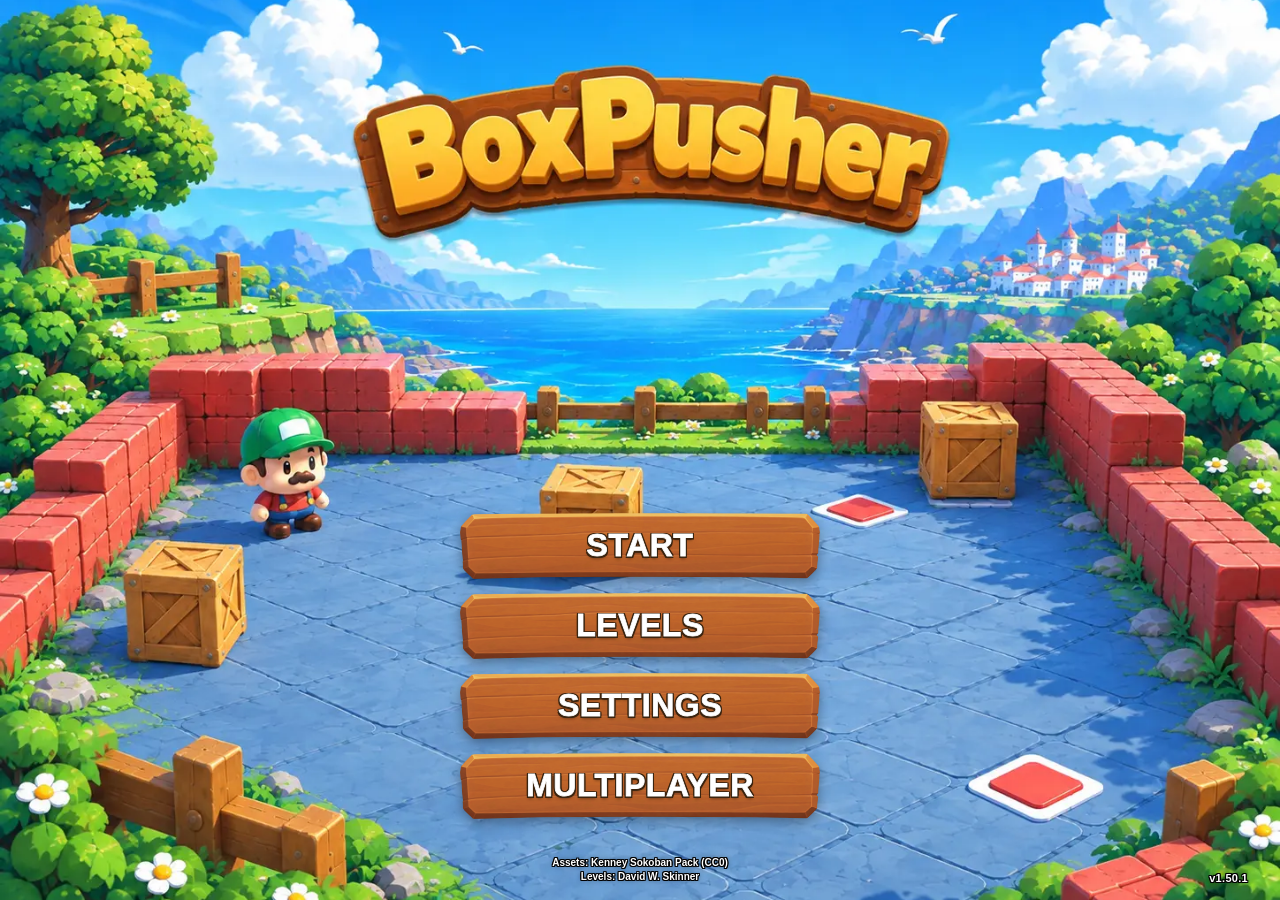
==== index.html @ 6650ef9c "Update index.html" ====
<!DOCTYPE html>
<html lang="zh-CN">
<head>
<meta charset="UTF-8">
<script>
/* ===== 版本号：发版只改这一行 =====
   主页版本号和所有子文件(css / js)的 ?v= 缓存参数都从这里生成(避坑 B8)。 */
var APP_VERSION = '1.50.1';
</script>
<meta name="viewport" content="width=device-width, initial-scale=1, maximum-scale=1, user-scalable=no, viewport-fit=cover">
<meta name="apple-mobile-web-app-capable" content="yes">
<meta name="apple-mobile-web-app-status-bar-style" content="black-translucent">
<meta name="apple-mobile-web-app-title" content="BoxPusher" id="appTitleMeta">
<meta name="theme-color" content="#7f8a6a" id="themeColorMeta">
<link rel="icon" href="assets/icons/icon-192.png">
<link rel="apple-touch-icon" href="assets/icons/apple-touch-icon.png">
<title>BoxPusher</title>
<script>
/* 主屏幕图标名取自 manifest，不是 title；按系统语言二选一插入 manifest.json / manifest-zh.json，见避坑指南A */
(function () {
  var zh = (navigator.language || '').toLowerCase().indexOf('zh') === 0;
  var l = document.createElement('link');
  l.rel = 'manifest';
  l.href = zh ? 'manifest-zh.json' : 'manifest.json';
  document.head.appendChild(l);
})();
</script>
<noscript><link rel="manifest" href="manifest.json"></noscript>
<link rel="preload" href="assets/fonts/kenney_future_narrow.ttf" as="font" type="font/ttf" crossorigin>
<script>document.write('<link rel="stylesheet" href="style.css?v=' + APP_VERSION + '">');</script>
<style>
/* 音量行样式(静音图标键/木滑条)已并入 style.css 的「v1.25 设置面板木质 UI」一节 */
</style>
</head>
<body>
<div id="homeBg"></div>
<div id="homeScreen">
  <div id="homeMenu">
    <button class="homeBtn" id="homeStart">START</button>
    <button class="homeBtn" id="homeLevels" data-i18n="levels">LEVELS</button>
    <button class="homeBtn" id="homeSettings" data-i18n="settings">SETTINGS</button>
    <button class="homeBtn" id="homeMulti" data-i18n="multi">MULTIPLAYER</button>
  </div>
  <div id="homeVersion"></div><script>document.getElementById('homeVersion').textContent = 'v' + APP_VERSION;</script>
  <div id="homeCredit">Assets: Kenney Sokoban Pack (CC0)<br>Levels: David W. Skinner</div>
</div>
<div id="winOverlay">
  <div id="winPanel">
    <div id="winTitle" class="wpFadeGroup" data-i18n="winTitle">通关</div>
    <div id="winBody">
      <div id="winStars"><i class="ico" style="--ico:url(assets/UI/icons/icon_star_empty.svg)"></i><i class="ico" style="--ico:url(assets/UI/icons/icon_star_empty.svg)"></i><i class="ico" style="--ico:url(assets/UI/icons/icon_star_empty.svg)"></i></div>
      <div id="winSteps" class="wpFadeGroup"></div>
      <div id="winDivider" class="wpFadeGroup"></div>
      <div id="winBest" class="wpFadeGroup"></div>
    </div>
    <div id="winButtons">
      <button id="winRetry" class="winBadge" aria-label="Retry"></button>
      <button id="winNext" class="winBadge next" aria-label="Next level"></button>
    </div>
  </div>
</div>
<div id="levelPickOverlay">
 <div id="levelPickWrap">
  <div id="levelPickSheet" class="artPanel">
    <div class="settingsHeader"><span id="levelPickTitle">选择关卡</span></div>
    <div id="levelPickList"></div>
  </div>
  <div id="lpPlank">
    <button id="lpBack" class="ico-btn" aria-label="Back"><i class="ico" style="--ico:url(assets/UI/icons/icon_back.svg)"></i></button>
    <button id="lpMenu" class="ico-btn" aria-label="Chapters"><i class="ico" style="--ico:url(assets/UI/icons/icon_menu.svg)"></i></button>
  </div>
 </div>
 <div id="chapterJumpOverlay">
  <div id="chapterJumpGrid"></div>
 </div>
</div>
<div id="app">
  <div id="stage">
    <div id="boardBlock">
      <div id="board-wrap">
        <div id="board"></div>
      </div>
      <div id="levelInfo"><span id="levelTag">第 1 关</span><span id="moveCount">0 步</span><span id="bestCount"></span></div>
    </div>
  </div>
  <div id="controls">
    <div id="leftSlot">
      <div id="dpad">
        <!-- D-pad：图形都在 assets/UI/dpad/ 里(svg)，用 CSS mask 上主题色，命中区用 clip-path。
             十字：#dpadCross 里 4 层图 + 4 个透明按键；分离：#dpadSplit 里的四块由脚本按 DPAD_SPLIT_DEFS 生成 -->
        <div id="dpadCross" class="dpSet">
          <i class="dl dpBody"></i><i class="dl dpLight"></i><i class="dl dpRing"></i><i class="dl dpHl"></i>
          <button id="up" class="dkey" data-dir="up" aria-label="Up"></button>
          <button id="left" class="dkey" data-dir="left" aria-label="Left"></button>
          <button id="down" class="dkey" data-dir="down" aria-label="Down"></button>
          <button id="right" class="dkey" data-dir="right" aria-label="Right"></button>
        </div>
        <div id="dpadSplit" class="dpSet"></div>
      </div>
    </div>
    <div id="actions">
      <button id="undo" data-i18n="undo">撤销</button>
      <button id="modeBtn" aria-label="Map / Menu"></button>
    </div>
  </div>
</div>
<div id="toast"></div>

<div id="settingsOverlay">
  <div id="settingsWrap">
   <div id="settingsSheet" class="artPanel">
    <div class="settingsHeader">
      <span data-i18n="settingsTitle">设置</span>
    </div>
    <div class="settingsSection">
      <div class="settingsLabel" data-i18n="lang">语言 / Language</div>
      <div class="swatchRow" id="langRow"></div>
    </div>
    <div class="settingsSection">
      <div class="settingsLabel" data-i18n="dpadStyle">D-pad 样式</div>
      <div class="swatchRow" id="dpadStyleSwatches"></div>
    </div>
    <div class="settingsSection">
      <div class="settingsLabel" data-i18n="dpadSize">D-pad 大小</div>
      <div class="sliderRow">
        <span class="woodSlider"><span class="wsFill"></span><input type="range" id="dpadSizeSlider" min="85" max="130" step="5"></span>
        <span class="sliderVal" id="dpadSizeVal"></span>
      </div>
    </div>
    <div class="settingsSection">
      <div class="settingsLabel" data-i18n="dpadX">D-pad 位置（左右偏移）</div>
      <div class="sliderRow">
        <span class="woodSlider"><span class="wsFill"></span><input type="range" id="dpadOffsetSlider" min="-50" max="50" step="5"></span>
        <span class="sliderVal" id="dpadOffsetVal"></span>
      </div>
    </div>
    <div class="settingsSection">
      <div class="settingsLabel" data-i18n="dpadY">D-pad 位置（上下偏移）</div>
      <div class="sliderRow">
        <span class="woodSlider"><span class="wsFill"></span><input type="range" id="dpadOffsetYSlider" min="-60" max="40" step="5"></span>
        <span class="sliderVal" id="dpadOffsetYVal"></span>
      </div>
    </div>
    <div class="settingsSection" id="dpadGapSection">
      <div class="settingsLabel" data-i18n="dpadGap">分离按键间距</div>
      <div class="sliderRow">
        <span class="woodSlider"><span class="wsFill"></span><input type="range" id="dpadGapSlider" min="36" max="55" step="1"></span>
        <span class="sliderVal" id="dpadGapVal"></span>
      </div>
    </div>
    <div class="settingsSection">
      <div class="settingsLabel" data-i18n="undoY">撤销键 位置（上下偏移）</div>
      <div class="sliderRow">
        <span class="woodSlider"><span class="wsFill"></span><input type="range" id="undoYSlider" min="-60" max="40" step="5"></span>
        <span class="sliderVal" id="undoYVal"></span>
      </div>
    </div>
    <div class="settingsSection">
      <div class="settingsLabel" data-i18n="mapY">地图键 位置（上下偏移）</div>
      <div class="sliderRow">
        <span class="woodSlider"><span class="wsFill"></span><input type="range" id="mapYSlider" min="-10" max="20" step="5"></span>
        <span class="sliderVal" id="mapYVal"></span>
      </div>
    </div>
    <div class="settingsSection">
      <div class="settingsLabel" data-i18n="boardW">棋盘宽度</div>
      <div class="sliderRow">
        <span class="woodSlider"><span class="wsFill"></span><input type="range" id="boardWSlider" min="60" max="110" step="1"></span>
        <span class="sliderVal" id="boardWVal"></span>
      </div>
    </div>
    <div class="settingsSection">
      <div class="settingsLabel" data-i18n="boardH">棋盘高度</div>
      <div class="sliderRow">
        <span class="woodSlider"><span class="wsFill"></span><input type="range" id="boardHSlider" min="70" max="120" step="1"></span>
        <span class="sliderVal" id="boardHVal"></span>
      </div>
    </div>
    <div class="settingsSection">
      <div class="settingsLabel"><span data-i18n="musicVol">音乐音量</span></div>
      <div class="sliderRow">
        <button class="muteBtn" id="musicMuteBtn" aria-label="Mute"></button>
        <span class="woodSlider"><span class="wsFill"></span><input type="range" id="musicVolSlider" min="0" max="100" step="2"></span>
        <span class="sliderVal" id="musicVolVal"></span>
      </div>
    </div>
    <div class="settingsSection">
      <div class="settingsLabel"><span data-i18n="sfxVol">音效音量</span></div>
      <div class="sliderRow">
        <button class="muteBtn" id="sfxMuteBtn" aria-label="Mute"></button>
        <span class="woodSlider blue"><span class="wsFill"></span><input type="range" id="sfxVolSlider" min="0" max="100" step="2"></span>
        <span class="sliderVal" id="sfxVolVal"></span>
      </div>
    </div>
    <div class="settingsSection" id="advancedSection" style="display:none">
      <div class="settingsLabel" data-i18n="advanced">高级（开发者模式）</div>
      <div class="swatchRow" id="advancedRow"></div>
      <div class="settingsLabel" data-i18n="walkDur" style="margin-top:14px">走路每步时长</div>
      <div class="sliderRow">
        <span class="woodSlider"><span class="wsFill"></span><input type="range" id="walkDurSlider" min="120" max="600" step="5"></span>
        <span class="sliderVal" id="walkDurVal"></span>
      </div>
      <div class="settingsLabel" data-i18n="pushDur" style="margin-top:14px">推箱每步时长</div>
      <div class="sliderRow">
        <span class="woodSlider"><span class="wsFill"></span><input type="range" id="pushDurSlider" min="120" max="600" step="5"></span>
        <span class="sliderVal" id="pushDurVal"></span>
      </div>
      <div class="settingsLabel" data-i18n="durHint" style="margin-top:10px;font-size:11px;opacity:.7"></div>
      <div class="settingsLabel" data-i18n="boxFx" style="margin-top:14px">箱子推动反馈</div>
      <div class="swatchRow" id="boxFxRow"></div>
    </div>
    <div class="settingsCloseRow"><button id="closeSettings" class="pillBtn wp-l closeBtn" data-i18n="close" aria-label="Close">关闭</button></div>
   </div>
  </div>
</div>

<!-- 脚本加载顺序(有硬依赖，别乱换)：levels.js → confetti.js → base.js → ui.js → 下面的内联核心。
     规则：文件加载时直接执行的语句(如 bindTap(el, 函数名))，只能引用「已经加载」的文件里的东西；点击/事件回调里才用到的可以引用后加载的。
     base.js / ui.js 的 ?v= 由文件顶部的 APP_VERSION 自动生成(发版只改那一行)；document.write 写入的脚本会按顺序同步执行，加载顺序不受影响。
     sound.js / multiplayer.js 等扩展模块放在内联核心之后，只用 Bus.on 订阅事件。 -->
<script src="levels.js"></script>
<script src="confetti.js"></script>
<script>document.write('<scr' + 'ipt src="base.js?v=' + APP_VERSION + '"></scr' + 'ipt><scr' + 'ipt src="ui.js?v=' + APP_VERSION + '"></scr' + 'ipt>');</script>
<script>

/* 主屏幕图标标题：跟随系统语言切换 中文「推箱子」/ 英文「BoxPusher」 */
(function () {
  const isZh = (navigator.language || '').toLowerCase().startsWith('zh');
  const title = isZh ? '推箱子' : 'BoxPusher';
  const meta = document.getElementById('appTitleMeta');
  if (meta) meta.content = title;
  document.title = title;
})();

// 关卡信息行：第N关 · 当前步数 · 最佳步数(玩过才显示)
function updateLevelInfo() {
  if (!state || state.mp) return; // 联机对局：这一行换成玩家数据条(Multiplayer.js)
  document.getElementById('levelTag').textContent = t('levelTag', state.levelIndex + 1);
  document.getElementById('moveCount').textContent = t('moves', state.moves);
  const best = progress.cleared[LEVEL_META[state.levelIndex].id];
  document.getElementById('bestCount').textContent = best === undefined ? '' : t('bestTag', best);
}

// 棋盘宽高预算改了以后，要重新走一遍布局(不只是CSS变量)：tile/棋盘尺寸/视口/镜头夹紧都要重算
function relayoutBoard() {
  if (!state) return;
  fitTileSize();
  renderBoardStructure();
  renderDynamic();
  reclampCamera();
}

/* ---------- 自动存档 ----------
   只存「关卡id + 方向序列」，恢复时无动画重放复原位置/步数/撤销记录。触发：停顿idleMs=1500存一次，持续变动每forceMs=15000强制存，pagehide/切后台/开暂停菜单一定存；撞墙/推不动不算变化，撤销算一次 */
const AUTOSAVE_KEY = 'sokoban_autosave_v1';

const AUTOSAVE_CFG = { idleMs: 1500, forceMs: 15000 }; // 手感不对只改这两个数

const DIR_CH = { up: 'U', down: 'D', left: 'L', right: 'R' };

const CH_VEC = { U: [-1, 0, 'up'], D: [1, 0, 'down'], L: [0, -1, 'left'], R: [0, 1, 'right'] };

let autosaveTimer = null;

let autosaveDirtySince = 0; // 第一次未保存改动的时间戳，0 = 没有未保存的改动

function readAutosave() {
  try {
    const raw = localStorage.getItem(AUTOSAVE_KEY);
    if (!raw) return null;
    const sv = JSON.parse(raw);
    if (!sv || typeof sv.id !== 'string' || typeof sv.seq !== 'string' || !sv.seq) return null;
    const idx = LEVEL_META.findIndex(m => m.id === sv.id);
    return idx < 0 ? null : { idx, seq: sv.seq };
  } catch (e) { return null; }
}

function clearAutosave() {
  clearTimeout(autosaveTimer); autosaveTimer = null; autosaveDirtySince = 0;
  try { localStorage.removeItem(AUTOSAVE_KEY); } catch (e) {}
}

function saveAutosaveNow() {
  clearTimeout(autosaveTimer); autosaveTimer = null;
  if (!state || state.mp || state.won || !autosaveDirtySince) return;
  autosaveDirtySince = 0;
  try {
    const seq = state.moveLog.join('');
    if (!seq) localStorage.removeItem(AUTOSAVE_KEY); // 撤销到起点：没有可恢复的进度
    else localStorage.setItem(AUTOSAVE_KEY, JSON.stringify({ id: LEVEL_META[state.levelIndex].id, seq }));
  } catch (e) {}
}

function markAutosaveDirty() { // 每次有效走步/撤销后调用
  if (state && state.mp) return; // 联机对局不写单机存档
  const now = Date.now();
  if (!autosaveDirtySince) autosaveDirtySince = now;
  if (now - autosaveDirtySince >= AUTOSAVE_CFG.forceMs) { saveAutosaveNow(); return; }
  clearTimeout(autosaveTimer);
  autosaveTimer = setTimeout(saveAutosaveNow, AUTOSAVE_CFG.idleMs);
}

// 无动画重放：规则与 tryMove 一致，遇到走不通的步(比如关卡数据改过)就停在那里
function replayMoves(seq) {
  let done = 0;
  for (const ch of seq) {
    const v = CH_VEC[ch];
    if (!v) break;
    const [dr, dc, dir] = v;
    const nr = state.player.r + dr, nc = state.player.c + dc;
    const nkey = nr + ',' + nc;
    if (state.walls.has(nkey)) break;
    const pushing = state.boxes.has(nkey);
    const bkey = (nr + dr) + ',' + (nc + dc);
    if (pushing && (state.walls.has(bkey) || state.boxes.has(bkey))) break;
    pushHistory();
    if (pushing) { state.boxes.delete(nkey); state.boxes.add(bkey); if (state.boxId) { state.boxId[bkey] = state.boxId[nkey]; delete state.boxId[nkey]; } }
    state.player = { r: nr, c: nc };
    state.dir = dir;
    state.side = state.side === 'A' ? 'B' : 'A';
    state.moves++;
    state.moveLog.push(ch);
    done++;
  }
  return done;
}

// 冷启动/主页 START：有存档就恢复到存档，没有就去第一个没通关的关。返回恢复的步数(0=没恢复)
function loadInitialLevel() {
  const sv = readAutosave();
  if (!sv) { loadLevel(firstUnclearedIndex()); return 0; }
  loadLevel(sv.idx); // 会清掉存档，重放完再写回去
  const n = replayMoves(sv.seq);
  if (n === 0) { loadLevel(firstUnclearedIndex()); return 0; } // 存档是坏的/对不上：当没有存档
  renderBoardStructure();
  renderDynamic();
  initCamera();
  markAutosaveDirty();
  saveAutosaveNow();
  return n;
}

window.addEventListener('pagehide', saveAutosaveNow);

document.addEventListener('visibilitychange', () => { if (document.visibilityState === 'hidden') saveAutosaveNow(); });

let IDLE_DELAY = 300; // 静止后收拢延迟(ms)，随当步时长自动变(setMoveDur)

// 每步时长(ms)：走路和推箱分开(推箱慢一点，显得箱子重)，数值在 settings.walkMs / pushMs，开发者模式的「高级」里有滑块
let TILE_PX = 0, lastMoveDurCss = ''; // 格子像素缓存(给 tileSize)、上次写进 --move-dur 的值；放在最前面，避免初始化顺序问题
let MOVE_DUR = settings.walkMs; // 当前这一步的时长，由 setMoveDur 按步设置，同时写进 --move-dur 让棋盘/玩家/箱子/镜头动画同款时长

const IDLE_GRACE = 20; // 停顿判定 = 当步时长 + 这点余量：动画没播完不会收拢，连点也不会在两步之间闪一下站立帧

const FOOTFALL_RATIO = 0.8; // 跨脚帧占比

const WALK_OVERLAP = 1.1; // 走路动画时长 = 步节拍 × 这个数：下一步在上一步还没走完时接上，格子边缘不会因定时器晚到停一帧(真机实测明显顺很多)；1=关闭。镜头(#board)和人/箱子共用 --move-dur，保持同速(镜头放慢会让人晕)

const FOOTFALL_DIRS = new Set(['left', 'right']); // 插帧方向

function currentFrameKey() {
  const d = SPRITE[state.dir];
  return state.atNeutral ? d.stand : (state.side === 'A' ? d.stepA : d.stepB);
}

// 左右方向额外插收脚帧，上下方向两帧交替即可
function advanceGait(dir) {
  const fz = (window.EV && EV.gaitFreeze) ? EV.gaitFreeze() : 0; // 溜冰：1=迈出第一脚(照常换脚，不插收脚帧)，2=滑行中(定格，不换脚)
  if (fz !== 2) state.side = state.side === 'A' ? 'B' : 'A';
  state.atNeutral = false;
  if (fz) { if (state.stepAnimTimer) { clearTimeout(state.stepAnimTimer); state.stepAnimTimer = null; } return; }
  if (FOOTFALL_DIRS.has(dir) && !(window.EV && EV.gaitSkip && EV.gaitSkip())) { // 加速时部分步不插收脚帧(EV.gaitSkip)，避免换帧频率翻倍造成频闪
    scheduleFootfall();
  } else if (state.stepAnimTimer) {
    clearTimeout(state.stepAnimTimer);
    state.stepAnimTimer = null;
  }
}

function setMoveDur(pushing) { // 每次真正移动前调用(要在 advanceGait/lockMovement 之前)
  MOVE_DUR = Math.max(50, Math.round((pushing ? settings.pushMs : settings.walkMs) * (window.EV ? EV.durMul() : 1))); // 联机随机事件：中毒×2 / 加速×0.5
  IDLE_DELAY = MOVE_DUR + IDLE_GRACE;
  const evMul = (window.EV && EV.moveTransMul) ? EV.moveTransMul() : 1; // 溜冰滑行时事件给的倍数(iceOverlap)，格与格之间无停顿
  const md = Math.round(MOVE_DUR * (evMul !== 1 ? evMul : WALK_OVERLAP)) + 'ms'; // 平常走路用 WALK_OVERLAP
  if (md !== lastMoveDurCss) { lastMoveDurCss = md; document.documentElement.style.setProperty('--move-dur', md); } // 没变就不写
}

function scheduleFootfall() {
  if (state.stepAnimTimer) clearTimeout(state.stepAnimTimer);
  const delay = Math.max(30, Math.round(MOVE_DUR * FOOTFALL_RATIO));
  state.stepAnimTimer = setTimeout(() => {
    state.atNeutral = true;
    const sprite = document.getElementById('playerSprite');
    if (sprite) sprite.style.backgroundImage = `url(${frameURL(currentFrameKey())})`;
    state.stepAnimTimer = null;
  }, delay);
}

function scheduleIdle() {
  if (state.idleTimer) clearTimeout(state.idleTimer);
  state.idleTimer = setTimeout(() => {
    state.atNeutral = true; // 暂停 -> 收拢为站立，不消耗步数
    renderDynamic();
  }, IDLE_DELAY);
}

let state = null;

function parseLevel(str) {
  const rows = str.split('\n');
  const height = rows.length;
  const width = Math.max(...rows.map(r => r.length));
  const walls = new Set();
  const targets = new Set();
  const boxes = new Set();
  let player = null;
  for (let r = 0; r < height; r++) {
    const row = rows[r];
    for (let c = 0; c < width; c++) {
      const ch = row[c] || ' ';
      const key = r + ',' + c;
      if (ch === '#') walls.add(key);
      if (ch === '.') targets.add(key);
      if (ch === '$') boxes.add(key);
      if (ch === '*') { boxes.add(key); targets.add(key); }
      if (ch === '@') player = {r, c};
      if (ch === '+') { player = {r, c}; targets.add(key); }
    }
  }
  // 从玩家出发能走到的区域=关卡内部；其余非墙格是墙外空白，渲染成 void，不铺地板
  const inside = new Set();
  if (player) {
    const start = player.r + ',' + player.c;
    inside.add(start);
    const stack = [start];
    while (stack.length) {
      const [r, c] = stack.pop().split(',').map(Number);
      for (const [dr, dc] of [[1,0],[-1,0],[0,1],[0,-1]]) {
        const nr = r + dr, nc = c + dc;
        if (nr < 0 || nc < 0 || nr >= height || nc >= width) continue;
        const nk = nr + ',' + nc;
        if (walls.has(nk) || inside.has(nk)) continue;
        inside.add(nk);
        stack.push(nk);
      }
    }
  }
  return { width, height, walls, targets, boxes, player, inside, moves: 0, moveLog: [], dir: 'down', side: 'B', atNeutral: true, idleTimer: null, stepAnimTimer: null, moveLock: false, moveLockTimer: null, inputQueue: [] };
}

let history = [];

function snapshot() {
  return {
    player: { ...state.player },
    boxes: new Set(state.boxes),
    bid: state.boxId ? { ...state.boxId } : null, // 联机箱子身份(随撤销还原)
    moves: state.moves
  };
}

function pushHistory() {
  history.push(snapshot());
  if (history.length > 200) history.shift();
}

function loadLevel(idx) {
  clearHold(); clearUndoHold();
  if (state && state.idleTimer) clearTimeout(state.idleTimer);
  if (state && state.stepAnimTimer) clearTimeout(state.stepAnimTimer);
  if (state && state.moveLockTimer) clearTimeout(state.moveLockTimer);
  clearAutosave(); // 换关/重来：旧存档作废(冷启动恢复时重放完会重新写入)
  state = parseLevel(LEVELS[idx]);
  state.levelIndex = idx;
  history = [];
  resetPauseUI(); // 换关/重来一律退出暂停模式
  renderBoardStructure();
  renderDynamic();
  initCamera();
  updateLevelInfo();
  Bus.emit('levelLoad', { index: idx });
}

/* ---------- 联机对局(Multiplayer.js 调用) ----------
   联机关卡不在 LEVELS 里：state.mp = {id} 标记，state.levelIndex = -1；不读写单机存档/进度，不弹过关面板(checkWin 里走 mpSolved)。
   进入前先把单机还没存的进度存好、记下单机在哪一关；离开(leaveMp)时恢复单机。 */
let spIdxBeforeMp = -1;

function loadMpLevel(xsb, id, seg) { // seg：只给 sound.js 的 levelLoad 用的「段号」(每局换一首曲，同局重来不换)
  clearHold(); clearUndoHold();
  if (state && !state.mp) { saveAutosaveNow(); spIdxBeforeMp = state.levelIndex; }
  if (state && state.idleTimer) clearTimeout(state.idleTimer);
  if (state && state.stepAnimTimer) clearTimeout(state.stepAnimTimer);
  if (state && state.moveLockTimer) clearTimeout(state.moveLockTimer);
  state = parseLevel(xsb);
  state.levelIndex = -1;
  state.mp = { id };
  state.boxId = {}; state.boxes.forEach((k) => { state.boxId[k] = k; }); // 每个箱子以开局位置当身份(联机「同一箱子只触发一次」)
  history = [];
  resetPauseUI();
  renderBoardStructure();
  renderDynamic();
  initCamera();
  Bus.emit('levelLoad', { index: seg, mp: true });
}

function restoreMpMoves(seq) { // 联机续局(杀后台/重连后)：重放本机上次的走法，静默，不触发走步音/动画；重放完推完了就按通关处理。返回重放的步数
  if (!state || !state.mp || !seq) return 0;
  const n = replayMoves(String(seq));
  if (n) { renderDynamic(); initCamera(); checkWin(); }
  return n;
}

function leaveMp() { // 离开联机对局：回到进入前的单机关(有存档就恢复到存档)
  if (!state || !state.mp) return;
  if (readAutosave()) loadInitialLevel();
  else loadLevel(spIdxBeforeMp >= 0 ? spIdxBeforeMp : firstUnclearedIndex());
}

function mpBlocked() { return !!(state && state.mp && window.MP && MP.blocked()); } // 对局暂停/已完成/断线时锁住走步和撤销

function fitTileSize() {
  const { availW, availH } = boardBudget();
  const byWidth = Math.floor(availW / state.width);
  const byHeight = Math.floor(availH / state.height);
  const maxTile = isWideLayout() ? CAMERA_CFG.maxTileWide : CAMERA_CFG.maxTile;
  const tile = Math.max(CAMERA_CFG.minTile, Math.min(maxTile, byWidth, byHeight));
  document.documentElement.style.setProperty('--tile', tile + 'px');
  TILE_PX = parseInt(tile + 'px'); // 缓存给 tileSize()，和原来 parseInt(getComputedStyle(...)) 同一个取整
}

// 相机/视口相关参数，都集中在这里，方便真机实测后微调
const CAMERA_CFG = {
  minTile: 34,      // 大地图也不再往小缩的最小可读tile
  maxTile: 56,       // 小地图不会被无意义放大
  maxTileWide: 80,   // iPad横屏：屏幕大得多，允许小地图放到更大(素材是64px图，放太大会发软，可按真机效果调)
  boardHeightRatio: 0.5, // 棋盘视口占屏幕高度的比例，剩下的留给D-pad等控制区
  safeZone: 0.30,     // 玩家离视口边缘小于这个比例时镜头才跟随
  lead: 0.6,           // 朝移动方向的前瞻偏移，单位:tile
  panStepTiles: 3,       // 预览模式下D-pad一次平移几格
  previewMinTile: 18,     // 预览模式缩放的下限，保证还能看清箱子/目标点，不无限缩小
};

let camera = { mode: 'play', normalX: 0, normalY: 0, previewX: 0, previewY: 0, viewW: 0, viewH: 0, boardW: 0, boardH: 0 };

// 舞台：顶部安全区到D-pad上沿之间。下沿按D-pad实际显示位置(含大小/上下偏移设置)量，
// D-pad调大或上移时给舞台补一段下内边距，棋盘自动避让、依然在剩余区域里垂直居中
// iPad横屏(三列布局)：D-pad和按钮在两侧，中间整列都是棋盘；竖屏(iPhone)：D-pad在棋盘下面，棋盘在上方空闲区居中
function isWideLayout() { return window.matchMedia('(orientation: landscape) and (min-width: 900px)').matches; }

function stageInfo() {
  const stage = document.getElementById('stage');
  const sr = stage.getBoundingClientRect();
  if (isWideLayout()) {
    stage.style.paddingBottom = '0px';
    return { height: sr.height, width: sr.width };
  }
  const dp = document.getElementById('dpad').getBoundingClientRect();
  const extra = Math.max(0, sr.bottom - (dp.top - 10));
  stage.style.paddingBottom = extra + 'px';
  return { height: sr.height - extra, width: sr.width };
}

// 棋盘可用宽高预算，设置里的"棋盘宽度/高度"滑块乘在这里
function boardBudget() {
  const chrome = 10 * 2 + 4;   // board-wrap自身padding+border
  const tagH = (state && state.mp && window.MP) ? Math.max(22, MP.barH()) : 22; // 关卡编号小字 + 间距；联机对局是玩家数据条(1~2 行)
  const st = stageInfo();
  const wide = isWideLayout();
  const baseW = wide ? Math.max(200, st.width - chrome - 8)          // 横屏：中间整列的宽度
                     : Math.min(window.innerWidth - (16 * 2 + 10 * 2 + 4), 460); // 竖屏：沿用原来的算法，上限460
  const availW = baseW * (settings.boardWPct / 100);
  const availH = Math.max(120, st.height - chrome - tagH) * (settings.boardHPct / 100);
  return { availW, availH };
}

function syncViewport() {
  const tile = tileSize();
  camera.boardW = state.width * tile;
  camera.boardH = state.height * tile;
  const { availW, availH } = boardBudget();
  camera.viewW = Math.min(camera.boardW, availW);
  camera.viewH = Math.min(camera.boardH, availH);
  const chrome = 10 * 2 + 4; // board-wrap自身padding+border
  const wrap = document.getElementById('board-wrap');
  wrap.style.width = (camera.viewW + chrome) + 'px';
  wrap.style.height = (camera.viewH + chrome) + 'px';
}

// 预览模式的缩放比例：尽量整张地图都塞进视口，但tile不能缩得比previewMinTile还小
function computePreviewScale() {
  const tile = tileSize();
  const fitScale = Math.min(camera.viewW / camera.boardW, camera.viewH / camera.boardH);
  const minScale = CAMERA_CFG.previewMinTile / tile;
  return Math.min(1, Math.max(fitScale, minScale));
}

function applyCameraTransform(instant) {
  const board = document.getElementById('board');
  let transformStr;
  if (camera.mode === 'preview') {
    const s = computePreviewScale();
    transformStr = `scale(${s}) translate(${-camera.previewX}px, ${-camera.previewY}px)`;
  } else {
    transformStr = `translate(${-camera.normalX}px, ${-camera.normalY}px)`;
  }
  if (instant) {
    board.style.transition = 'none';
    board.style.transform = transformStr;
    void board.offsetWidth; // 强制重排，避免下次过渡被跳过
    board.style.transition = '';
  } else {
    board.style.transform = transformStr;
  }
}

// 关卡加载/重设窗口时用：让镜头瞬间以玩家为中心归位，不做跟随动画
function initCamera() {
  syncViewport();
  const tile = tileSize();
  const px = state.player.c * tile + tile / 2;
  const py = state.player.r * tile + tile / 2;
  camera.normalX = clamp(px - camera.viewW / 2, 0, Math.max(0, camera.boardW - camera.viewW));
  camera.normalY = clamp(py - camera.viewH / 2, 0, Math.max(0, camera.boardH - camera.viewH));
  camera.previewX = camera.normalX;
  camera.previewY = camera.normalY;
  camera.mode = 'play';
  updatePreviewBtnUI();
  applyCameraTransform(true);
}

// 每次玩家移动后调用：安全区+前瞻跟随，只在普通模式下生效
function updateCamera(dir) {
  if (camera.mode !== 'play') return;
  const tile = tileSize();
  const DIR_VEC = { up: [0, -1], down: [0, 1], left: [-1, 0], right: [1, 0] };
  const [ldx, ldy] = DIR_VEC[dir] || [0, 0];
  const lead = (window.EV && EV.camLead) ? EV.camLead(CAMERA_CFG.lead) : CAMERA_CFG.lead; // 溜冰滑行时镜头多往前看
  const px = state.player.c * tile + tile / 2 + ldx * tile * lead;
  const py = state.player.r * tile + tile / 2 + ldy * tile * lead;

  const marginX = camera.viewW * CAMERA_CFG.safeZone;
  const marginY = camera.viewH * CAMERA_CFG.safeZone;
  let camX = camera.normalX, camY = camera.normalY;
  const screenX = px - camX, screenY = py - camY;
  if (screenX < marginX) camX -= (marginX - screenX);
  if (screenX > camera.viewW - marginX) camX += (screenX - (camera.viewW - marginX));
  if (screenY < marginY) camY -= (marginY - screenY);
  if (screenY > camera.viewH - marginY) camY += (screenY - (camera.viewH - marginY));

  camera.normalX = clamp(camX, 0, Math.max(0, camera.boardW - camera.viewW));
  camera.normalY = clamp(camY, 0, Math.max(0, camera.boardH - camera.viewH));
  applyCameraTransform(false);
}

function reclampCamera() {
  syncViewport();
  camera.normalX = clamp(camera.normalX, 0, Math.max(0, camera.boardW - camera.viewW));
  camera.normalY = clamp(camera.normalY, 0, Math.max(0, camera.boardH - camera.viewH));
  const s = computePreviewScale();
  const pViewW = camera.viewW / s, pViewH = camera.viewH / s;
  camera.previewX = clamp(camera.previewX, 0, Math.max(0, camera.boardW - pViewW));
  camera.previewY = clamp(camera.previewY, 0, Math.max(0, camera.boardH - pViewH));
  applyCameraTransform(true);
}

function updatePreviewBtnUI() {
  // 只有真的缩小了(scale<1)才加目标点高亮描边，小图进暂停菜单时保持原样
  document.getElementById('board').classList.toggle('previewing', camera.mode === 'preview' && computePreviewScale() < 1);
}

function togglePreview() {
  camera.mode = camera.mode === 'preview' ? 'play' : 'preview';
  if (camera.mode === 'preview') {
    const s = computePreviewScale();
    const pViewW = camera.viewW / s, pViewH = camera.viewH / s;
    const centerX = camera.normalX + camera.viewW / 2;
    const centerY = camera.normalY + camera.viewH / 2;
    camera.previewX = clamp(centerX - pViewW / 2, 0, Math.max(0, camera.boardW - pViewW));
    camera.previewY = clamp(centerY - pViewH / 2, 0, Math.max(0, camera.boardH - pViewH));
  }
  updatePreviewBtnUI();
  applyCameraTransform(false);
}

// 预览模式下D-pad改为平移视口，不再控制玩家
function panPreview(dr, dc) {
  const tile = tileSize();
  const s = computePreviewScale();
  const step = tile * CAMERA_CFG.panStepTiles; // 平移的是地图原始坐标系里的固定距离，缩得越小视觉上跳得越不明显，符合直觉
  const pViewW = camera.viewW / s, pViewH = camera.viewH / s;
  camera.previewX = clamp(camera.previewX + dc * step, 0, Math.max(0, camera.boardW - pViewW));
  camera.previewY = clamp(camera.previewY + dr * step, 0, Math.max(0, camera.boardH - pViewH));
  applyCameraTransform(false);
}

function renderBoardStructure() {
  fitTileSize();
  const board = document.getElementById('board');
  const tile = tileSize();
  board.style.width = (state.width * tile) + 'px';
  board.style.height = (state.height * tile) + 'px';
  board.style.setProperty('--cols', state.width);
  board.style.setProperty('--rows', state.height);
  board.innerHTML = '';
  for (let r = 0; r < state.height; r++) {
    for (let c = 0; c < state.width; c++) {
      const key = r + ',' + c;
      const cell = document.createElement('div');
      if (state.walls.has(key)) {
        cell.className = 'cell wall';
      } else if (!state.inside.has(key)) {
        cell.className = 'cell void';
      } else if (state.targets.has(key)) {
        cell.className = 'cell target';
      } else {
        cell.className = 'cell floor';
      }
      board.appendChild(cell);
    }
  }
  state.boxEls = {};
  state.boxes.forEach(key => {
    const [r,c] = key.split(',').map(Number);
    const el = document.createElement('div');
    el.className = 'box' + (state.targets.has(key) ? ' done' : '');
    el.style.transform = `translate(${c * tileSize()}px, ${r * tileSize()}px)`;
    board.appendChild(el);
    state.boxEls[key] = el;
  });
  const p = document.createElement('div');
  p.className = 'player';
  p.id = 'playerEl';
  const sprite = document.createElement('div');
  sprite.className = 'sprite';
  sprite.id = 'playerSprite';
  sprite.style.backgroundImage = `url(${frameURL(currentFrameKey())})`;
  p.appendChild(sprite);
  p.style.transform = `translate(${state.player.c * tileSize()}px, ${state.player.r * tileSize()}px)`;
  board.appendChild(p);
  if (window.COOP) COOP.afterBuild(); // 双人合作：重建棋盘后重新认箱子元素、挂同伴角色
}

function tileSize() { // 每步 renderDynamic 会调很多次：读缓存，别每次 getComputedStyle(刚改过根上的 --move-dur 时会强制整页同步样式重算，是步起点掉帧的嫌疑)
  if (TILE_PX > 0) return TILE_PX;
  return parseInt(getComputedStyle(document.documentElement).getPropertyValue('--tile'));
}

function renderDynamic() {
  const p = document.getElementById('playerEl');
  p.style.transform = `translate(${state.player.c * tileSize()}px, ${state.player.r * tileSize()}px)`;
  document.getElementById('playerSprite').style.backgroundImage = `url(${frameURL(currentFrameKey())})`;

  Object.entries(state.boxEls).forEach(([key, el]) => {
    if (!state.boxes.has(key)) { el.remove(); delete state.boxEls[key]; }
  });
  state.boxes.forEach(key => {
    if (!state.boxEls[key]) {
      const [r,c] = key.split(',').map(Number);
      const el = document.createElement('div');
      el.className = 'box' + (state.targets.has(key) ? ' done' : '');
      el.style.transform = `translate(${c * tileSize()}px, ${r * tileSize()}px)`;
      document.getElementById('board').appendChild(el);
      state.boxEls[key] = el;
    } else {
      const [r,c] = key.split(',').map(Number);
      const el = state.boxEls[key];
      el.className = 'box' + (state.targets.has(key) ? ' done' : '');
      el.style.transform = `translate(${c * tileSize()}px, ${r * tileSize()}px)`;
    }
  });
  document.getElementById('moveCount').textContent = t('moves', state.moves);
  if (window.COOP) COOP.afterRender(); // 双人合作：同伴角色跟着摆正(缩放/重画后)
}

const MAX_QUEUE = 2; // 输入缓冲上限

// 所有输入的统一入口，动画播放中排队，播完依次消费；预览模式下改为平移视口
function requestMove(dr, dc, dir) {
  if (camera.mode === 'preview') { panPreview(dr, dc); return; }
  if (mpBlocked()) return;
  if (window.EV && EV.input(dr, dc, dir)) return; // 溜冰：接管输入
  if (state.moveLock) {
    if (state.inputQueue.length < MAX_QUEUE) state.inputQueue.push({ dr, dc, dir });
    return;
  }
  tryMove(dr, dc, dir);
}

function processQueue() {
  if (state.inputQueue.length === 0) return;
  const next = state.inputQueue.shift();
  tryMove(next.dr, next.dc, next.dir);
  if (!state.moveLock) processQueue(); // 未触发动画锁则继续消费
}

function tryMove(dr, dc, dir) {
  if (mpBlocked()) return;
  if (state.mp && state.mp.coop && window.COOP) { COOP.intent(dr, dc, dir); return; } // 双人合作(coop.js)：走步由房主裁判，本机只发意图；画面由 COOP 按房主确认的结果播
  if (window.EV) [dr, dc, dir] = EV.remap(dr, dc, dir); // 混乱：在写走法日志之前换方向
  state.dir = dir;
  const nr = state.player.r + dr;
  const nc = state.player.c + dc;
  const nkey = nr + ',' + nc;
  if (state.walls.has(nkey)) { Bus.emit('bump', { kind: 'wall' }); renderDynamic(); scheduleIdle(); return; }

  if (state.boxes.has(nkey)) {
    const br = nr + dr, bc = nc + dc;
    const bkey = br + ',' + bc;
    if (state.walls.has(bkey) || state.boxes.has(bkey)) { Bus.emit('bump', { kind: 'box' }); renderDynamic(); scheduleIdle(); return; }
    setMoveDur(true);
    advanceGait(dir);
    lockMovement();
    pushHistory();
    state.boxes.delete(nkey);
    state.boxes.add(bkey);
    if (state.boxId) { state.boxId[bkey] = state.boxId[nkey]; delete state.boxId[nkey]; }
    state.player = { r: nr, c: nc };
    state.moves++;
    state.moveLog.push(DIR_CH[dir]);
    markAutosaveDirty();
    const el = state.boxEls[nkey];
    if (el) {
      delete state.boxEls[nkey];
      state.boxEls[bkey] = el;
      el.classList.add('pushing');
    }
    renderDynamic();
    playBoxFx(el, dr, dc);
    Bus.emit('push', { onTarget: state.targets.has(bkey), from: nkey, to: bkey });
    scheduleIdle();
    updateCamera(dir);
    checkWin();
    return;
  }

  setMoveDur(false);
  advanceGait(dir);
  lockMovement();
  pushHistory();
  state.player = { r: nr, c: nc };
  state.moves++;
  state.moveLog.push(DIR_CH[dir]);
  markAutosaveDirty();
  renderDynamic();
  scheduleIdle();
  updateCamera(dir);
  if (!(window.EV && EV.sliding && EV.sliding())) Bus.emit('move'); // 溜冰滑行中不放每格脚步声(events.js 放一个持续的打滑声)
}

/* 箱子回弹：推完一步，最后~30%时间里往推的方向多滑格子的6%再退回，用独立 translate 的 WAAPI 动画，不与 transform 位移过渡冲突；设置里可关 */
function playBoxFx(el, dr, dc) {
  if (settings.boxFx !== 'rebound' || !el || !el.animate) return;
  if (el._fx) { el._fx.cancel(); el._fx = null; }
  const over = tileSize() * 0.06;
  const at = (o) => `${dc * o}px ${dr * o}px`;
  el._fx = el.animate([
    { translate: '0 0', offset: 0 },
    { translate: '0 0', offset: 0.70 },
    { translate: at(over), offset: 0.86, easing: 'ease-out' },
    { translate: '0 0', offset: 1, easing: 'ease-in-out' }
  ], { duration: MOVE_DUR, easing: 'linear' });
  el._fx.onfinish = () => { el._fx = null; };
}

/* ===== 按住方向键连续行走(只走路，遇墙/箱子就停，不连续推箱) =====
   节拍复用 lockMovement：每一步的锁到期时，手指还按着、前面是空地就再走一步；不用 setInterval，不会错拍，也不会往 inputQueue 里堆步子。
   松手只是不再续下一步，当前这步照常走完(停在格子正中)。要连续推箱的话，只需把 holdStep 里「遇箱子就停」那一条去掉。 */
const HOLD_DELAY = 200; // 按住满这么久才开始连走(ms)，防止慢一点的点按多走一步；走路时长滑块最低 120ms，所以不能只靠一步的锁时间
let hold = null;        // { dir, dr, dc, id(触摸 identifier，鼠标是 'mouse'), t0 }
let holdTimer = null;
const DIR_DELTA = { up: [-1, 0], down: [1, 0], left: [0, -1], right: [0, 1] };

function clearHold() { hold = null; if (holdTimer) { clearTimeout(holdTimer); holdTimer = null; } }
function releaseHold(id) { if (hold && hold.id === id) clearHold(); } // 只认按下它的那根手指，别的手指抬起不影响

function holdBlocked() {
  const hidden = (id) => !document.getElementById(id).classList.contains('show');
  return !state || state.won || paused || camera.mode !== 'play' || mpBlocked() || (window.EV && EV.noHold())
    || document.getElementById('app').classList.contains('winShown')
    || !document.getElementById('homeScreen').classList.contains('hide')
    || !hidden('settingsOverlay') || !hidden('levelPickOverlay');
}

function startHold(dir, id) {
  clearHold(); clearUndoHold();
  const [dr, dc] = DIR_DELTA[dir];
  requestMove(dr, dc, dir); // 按下立刻走一步(正在走别的步就进队列，和原来的点按一致)
  if (state.moveLock || state.inputQueue.length) hold = { dir, dr, dc, id, t0: performance.now() }; // 第一步就撞墙/被挡(没有任何步在进行)不用续
}

function holdStep() {
  if (!hold) return;
  if (holdBlocked()) { clearHold(); return; }
  if (state.moveLock || state.inputQueue.length) return; // 还有步在进行/排队：等它们走完，锁到期会再回来
  const wait = HOLD_DELAY - (performance.now() - hold.t0);
  if (wait > 0) { if (holdTimer) clearTimeout(holdTimer); holdTimer = setTimeout(holdStep, wait); return; }
  const nk = (state.player.r + hold.dr) + ',' + (state.player.c + hold.dc);
  if (state.walls.has(nk) || state.boxes.has(nk) || (window.COOP && COOP.partnerAt(nk))) { clearHold(); return; } // 前面是墙/箱子/(合作时)同伴：静默停下(第一下按下时已经撞过一次有反馈)
  tryMove(hold.dr, hold.dc, hold.dir);
}

/* ===== 按住撤销键连续撤销(先慢后快) =====
   按下立刻撤一步；按住满 UNDO_HOLD_DELAY 才开始连撤(正常点按/慢点按都不会误连撤)；
   前几步慢(方便刚好停在想要的位置)，按得越久越快(撤很多步不折磨)。撤销是瞬时的，手指抬起最多再多撤 1 步，所以最快间隔不宜太低。
   调手感只改这三个数：延迟、各阶段间隔表。 */
const UNDO_HOLD_DELAY = 380;
const UNDO_STAGES = [[3, 180], [Infinity, 130]]; // [连撤到第几次为止, 此后到下一次的间隔ms]：第 2~5 步之间间隔 180ms，第 6 步起 110ms(第 1 步是按下立刻撤)
let undoHold = null; // { id(触摸 identifier，鼠标是 'mouse'), k(已连撤次数), timer }

function clearUndoHold() { if (undoHold) { clearTimeout(undoHold.timer); undoHold = null; } }
function undoLeft() { return (state.mp && state.mp.coop && window.COOP) ? COOP.undoLeft() : history.length; } // 还能撤几步(合作里是自己的撤销栈，由 COOP 说了算)；按住连撤用它判断何时停
function undoGap(k) { for (const [upto, ms] of UNDO_STAGES) if (k <= upto) return ms; return 110; }

function startUndoHold(id) {
  clearUndoHold();
  if (holdBlocked()) return;
  undo();
  if (undoLeft() === 0) return; // 没得撤了，不用续
  undoHold = { id, k: 0, timer: setTimeout(undoRepeat, UNDO_HOLD_DELAY) };
}

function undoRepeat() {
  if (!undoHold) return;
  if (holdBlocked() || undoLeft() === 0) { clearUndoHold(); return; }
  undo();
  if (undoLeft() === 0) { clearUndoHold(); return; } // 撤到头自动停
  undoHold.k++;
  undoHold.timer = setTimeout(undoRepeat, undoGap(undoHold.k));
}

function lockMovement() {
  state.moveLock = true;
  if (state.moveLockTimer) clearTimeout(state.moveLockTimer);
  state.moveLockTimer = setTimeout(() => {
    state.moveLock = false;
    state.moveLockTimer = null;
    if (window.EV && EV.slideStep()) return; // 溜冰：这一步走完接着滑
    processQueue();
    holdStep(); // 手指还按着方向键就接着走下一步(见「按住方向键连续行走」)
  }, MOVE_DUR);
}

function checkWin() {
  if (state.targets.size === 0) return; // 没有目标点的关卡，无过关判定
  if (state.won) return; // 防止过关动画等待期间重复触发
  let allDone = true;
  state.targets.forEach(t => { if (!state.boxes.has(t)) allDone = false; });
  if (allDone) {
    state.won = true;
    Bus.emit('solved', { moves: state.moves });
    if (state.mp) { // 联机对局：不写进度、不弹过关面板，交给 Multiplayer.js 上报
      state.inputQueue.length = 0; clearHold(); clearUndoHold();
      Bus.emit('mpSolved', { moves: state.moves, log: state.moveLog.join('') });
      return;
    }
    clearAutosave();
    state.inputQueue.length = 0;
    const idxAtWin = state.levelIndex;
    const meta = LEVEL_META[idxAtWin];
    const best = progress.cleared[meta.id];
    const isNewBest = best === undefined || state.moves < best;
    progress.cleared[meta.id] = isNewBest ? state.moves : best;
    saveProgress();
    updateLevelInfo();
    updateNavButtons();
    setTimeout(() => openWinPanel(idxAtWin, meta, state.moves, isNewBest, best), 500); // 留半拍看清最后一步落位，再弹石板
  }
}

function undo() {
  if (state.mp && state.mp.coop && window.COOP) { COOP.undo(); return; } // 双人合作：只撤自己最近一步(房主裁判，coop.js)
  clearHold();
  if (history.length === 0 || mpBlocked() || (window.EV && EV.locked())) return; // 联机随机事件期间不能撤销
  if (state.moveLockTimer) clearTimeout(state.moveLockTimer);
  state.moveLock = false;
  state.moveLockTimer = null;
  state.inputQueue.length = 0;
  const snap = history.pop();
  state.player = snap.player;
  state.boxes = snap.boxes;
  if (snap.bid) state.boxId = snap.bid;
  state.moves = snap.moves;
  state.moveLog.pop();
  markAutosaveDirty();
  renderBoardStructure();
  renderDynamic();
  updateCamera();
  Bus.emit('undo');
}

// 分离式的四块键：由 DPAD_SPLIT_DEFS 生成(图形素材走 CSS 变量)，动作与十字的 up/down/left/right 同一套
(() => {
  const host = document.getElementById('dpadSplit');
  DPAD_SPLIT_DEFS.forEach(d => {
    const f = (suffix) => `url(${DPAD_DIR}dpad_element_${d.name}${suffix}.svg)`;
    const b = document.createElement('button');
    b.id = d.id; b.className = 'dkey dpiece'; b.dataset.dir = d.dir; b.setAttribute('aria-label', d.dir);
    b.style.cssText = `--tx:${d.tx};--ty:${d.ty};--m-fill:${f('_fill')};--m-ring:${f('')};--i-hl:${f('_highlight')};clip-path:polygon(${d.poly})`;
    b.innerHTML = '<i class="pBody"></i><i class="pRing"></i><i class="pHl"></i>';
    host.appendChild(b);
  });
})();

// 按下反馈：手指按着时高亮(十字：#dpad 加 data-down；分离：那一块加 .on)，松手/移开/取消时去掉。动作本身仍由 bindTap 在 touchend 触发
(() => {
  const dpad = document.getElementById('dpad');
  document.querySelectorAll('#dpad .dkey').forEach((el) => {
    const dir = el.dataset.dir, split = el.classList.contains('dpiece');
    const on = () => { if (split) el.classList.add('on'); else dpad.dataset.down = dir; };
    const off = () => { if (split) el.classList.remove('on'); else if (dpad.dataset.down === dir) delete dpad.dataset.down; };
    el.addEventListener('touchstart', on, { passive: true });
    ['touchend', 'touchcancel'].forEach(ev => el.addEventListener(ev, off));
    el.addEventListener('mousedown', on);
    ['mouseup', 'mouseleave'].forEach(ev => el.addEventListener(ev, off));
  });
})();

// 方向键输入(十字/分离共用，事件委托在 #dpad 上)：按下立刻走并开始「按住连走」，松手/取消/切后台就停。
// 不再用 bindTap(touchend 才触发)：长按必须在 touchstart 就起步。touchstart 里 preventDefault 会让浏览器不再合成鼠标事件，所以触摸和鼠标不会重复触发。
(() => {
  const dpad = document.getElementById('dpad');
  const keyOf = (e) => e.target && e.target.closest ? e.target.closest('.dkey') : null;
  dpad.addEventListener('touchstart', (e) => {
    const key = keyOf(e); if (!key) return;
    e.preventDefault();
    startHold(key.dataset.dir, e.changedTouches[0].identifier);
  }, { passive: false });
  dpad.addEventListener('mousedown', (e) => { const key = keyOf(e); if (key) startHold(key.dataset.dir, 'mouse'); });
  document.addEventListener('mouseup', () => releaseHold('mouse'));
  // 兜底：touchend 偶尔收不到(系统手势/来电/切应用)，会导致停不下来，所以多挡几层
  const syncTouches = (e) => { if (hold && hold.id !== 'mouse' && !Array.from(e.touches).some(t => t.identifier === hold.id)) clearHold(); };
  ['touchstart', 'touchend', 'touchcancel'].forEach(ev => document.addEventListener(ev, syncTouches, { passive: true }));
  window.addEventListener('blur', clearHold);
  window.addEventListener('pagehide', clearHold);
  document.addEventListener('visibilitychange', () => { if (document.visibilityState === 'hidden') clearHold(); });
})();

// 撤销键：按下立刻撤一步并开始「按住连撤」(取代 bindTap，原因同方向键：必须 touchstart 起步)；松手/取消/切后台就停，兜底同方向键
(() => {
  const btn = document.getElementById('undo');
  btn.addEventListener('touchstart', (e) => { e.preventDefault(); startUndoHold(e.changedTouches[0].identifier); }, { passive: false });
  btn.addEventListener('mousedown', () => startUndoHold('mouse'));
  document.addEventListener('mouseup', () => { if (undoHold && undoHold.id === 'mouse') clearUndoHold(); });
  const sync = (e) => { if (undoHold && undoHold.id !== 'mouse' && !Array.from(e.touches).some(t => t.identifier === undoHold.id)) clearUndoHold(); };
  ['touchstart', 'touchend', 'touchcancel'].forEach(ev => document.addEventListener(ev, sync, { passive: true }));
  window.addEventListener('blur', clearUndoHold);
  window.addEventListener('pagehide', clearUndoHold);
  document.addEventListener('visibilitychange', () => { if (document.visibilityState === 'hidden') clearUndoHold(); });
})();

window.addEventListener('resize', () => {
  fitTileSize();
  renderBoardStructure();
  renderDynamic();
  reclampCamera();
});

window.addEventListener('keydown', (e) => {
  if (document.getElementById('settingsOverlay').classList.contains('show')) {
    if (e.key === 'Escape') closeSettings();
    return;
  }
  if (document.getElementById('levelPickOverlay').classList.contains('show')) {
    if (e.key === 'Escape') closeLevelPick();
    return;
  }
  if (!document.getElementById('homeScreen').classList.contains('hide')) return; // 主页还开着，不响应游戏按键
  const map = { ArrowUp: [-1,0,'up'], ArrowDown:[1,0,'down'], ArrowLeft:[0,-1,'left'], ArrowRight:[0,1,'right'],
                w:[-1,0,'up'], s:[1,0,'down'], a:[0,-1,'left'], d:[0,1,'right'] };
  if (map[e.key]) { requestMove(...map[e.key]); e.preventDefault(); }
  if (e.key === 'z' && (e.metaKey || e.ctrlKey)) undo();
});

let touchStart = null;

let dragStart = null;

document.getElementById('board-wrap').addEventListener('touchstart', (e) => {
  const t = e.touches[0];
  touchStart = { x: t.clientX, y: t.clientY };
  if (camera.mode === 'preview') {
    dragStart = { x: t.clientX, y: t.clientY, px: camera.previewX, py: camera.previewY };
  }
}, { passive: true });

document.getElementById('board-wrap').addEventListener('touchmove', (e) => {
  if (camera.mode !== 'preview' || !dragStart) return;
  const t = e.touches[0];
  const dx = t.clientX - dragStart.x;
  const dy = t.clientY - dragStart.y;
  const s = computePreviewScale();
  const pViewW = camera.viewW / s, pViewH = camera.viewH / s;
  camera.previewX = clamp(dragStart.px - dx / s, 0, Math.max(0, camera.boardW - pViewW));
  camera.previewY = clamp(dragStart.py - dy / s, 0, Math.max(0, camera.boardH - pViewH));
  applyCameraTransform(true);
}, { passive: true });

document.getElementById('board-wrap').addEventListener('touchend', (e) => {
  if (camera.mode === 'preview') { touchStart = null; dragStart = null; return; } // 拖动已在touchmove里处理，预览模式下不再触发挪动/滑动移动
  if (!touchStart) return;
  const t = e.changedTouches[0];
  const dx = t.clientX - touchStart.x;
  const dy = t.clientY - touchStart.y;
  const absX = Math.abs(dx), absY = Math.abs(dy);
  const THRESH = 24;
  if (Math.max(absX, absY) < THRESH) { touchStart = null; return; }
  if (absX > absY) {
    requestMove(0, dx > 0 ? 1 : -1, dx > 0 ? 'right' : 'left');
  } else {
    requestMove(dy > 0 ? 1 : -1, 0, dy > 0 ? 'down' : 'up');
  }
  touchStart = null;
}, { passive: true });

document.addEventListener('contextmenu', (e) => e.preventDefault()); // 拦长按系统菜单

// 全局拦截touchstart压住双击放大镜；按钮已用bindTap在touchend派发，不受影响
// range滑块需要原生touch拖拽手势，排除在外，否则拖不动
document.addEventListener('touchstart', (e) => {
  if (e.target.tagName === 'INPUT' && e.target.type === 'range') return;
  if (e.target.closest && e.target.closest('#levelPickSheet, #settingsSheet, #lobbySheet')) return; // 选关面板(滚动容器是sheet本身，不是list)/设置面板/多人大厅(含输入框，必须放行才能聚焦)要能滚动
  e.preventDefault();
}, { passive: false });

window.addEventListener('load', relayoutBoard);

applyI18n();

loadInitialLevel();
</script>
<!-- 音效模块：内联核心之后加载，只用 Bus.on 订阅；?v= 同样跟 APP_VERSION -->
<script>document.write('<scr' + 'ipt src="sound.js?v=' + APP_VERSION + '"></scr' + 'ipt>');</script>
<!-- 游戏外观二级面板：独立模块，自带入口按钮/DOM/样式/文案，只依赖 base.js/ui.js 的公开函数；?v= 同样跟 APP_VERSION -->
<script>document.write('<scr' + 'ipt src="look.js?v=' + APP_VERSION + '"></scr' + 'ipt>');</script>
<!-- 本地多人大厅(v1.26)：自带 DOM/样式/文案，依赖 base.js/ui.js；?v= 同样跟 APP_VERSION -->
<script>document.write('<scr' + 'ipt src="lobby.js?v=' + APP_VERSION + '"></scr' + 'ipt>');</script>
<!-- 本地多人网络层(v1.26)：PeerJS 在第一次创建/加入房间时才从 CDN 加载 -->
<script>document.write('<scr' + 'ipt src="lan.js?v=' + APP_VERSION + '"></scr' + 'ipt>');</script>
<!-- 多人竞速关卡包(v1.27)：没有它开始游戏会提示没有多人关卡 -->
<script>document.write('<scr' + 'ipt src="levels_mp.js?v=' + APP_VERSION + '"></scr' + 'ipt>');</script>
<!-- 联机随机事件(v1.28)：效果引擎 + 摇奖动画；图标放 assets/events/；运行时才被 Multiplayer.js 调用，加载顺序无所谓 -->
<script>document.write('<scr' + 'ipt src="events.js?v=' + APP_VERSION + '"></scr' + 'ipt>');</script>
<!-- 联机对局(v1.27)：对局内同步/竞速规则/结算画面，只经 LAN_NET 收发；必须在 lobby.js、lan.js、levels_mp.js 之后 -->
<script>document.write('<scr' + 'ipt src="Multiplayer.js?v=' + APP_VERSION + '"></scr' + 'ipt>');</script>
<!-- 双人合作：关卡包(纯数据，编辑器/求解器共用) → 规则层(纯逻辑) → 控制器；必须在 Multiplayer.js 之后，Multiplayer.js 运行时才问 window.COOP -->
<script>document.write('<scr' + 'ipt src="levels_coop.js?v=' + APP_VERSION + '"></scr' + 'ipt><scr' + 'ipt src="coop_rules.js?v=' + APP_VERSION + '"></scr' + 'ipt><scr' + 'ipt src="coop.js?v=' + APP_VERSION + '"></scr' + 'ipt>');</script>
</body>
</html>
---- style.css ----
:root {
  --img-wall: url('assets/Blocks/block_red1.svg');
  --img-floor: url('assets/Ground/ground_grey.svg');
  --img-target: url('assets/Ground/ground_greyTarget.svg');
  --img-crate: url('assets/Crates/crate_brown.svg');
  --img-crateDone: url('assets/Crates/crate_brownDone.svg');
  --tile: 52px;
  --move-dur: 0.26s; /* 平时走路；推箱子时由JS按步覆盖成推箱时长(见settings.walkMs/pushMs) */
  /* ---- 主题变量（默认：森林绿）。换主题只改 <html data-theme>，下面三套 ---- */
  --bg: #7f8a6a;            /* 页面底色 */
  --frame-bg: #7f8a6a;      /* 棋盘外框内部底色；墙外空白格透出的就是它 */
  --frame-border: #cfc4a4;
  --panel: #f4efe0;         /* 设置/选关面板底色 */
  --panel-border: #cfc4a4;
  --ink: #3a3226;           /* 面板上的文字 */
  --sub: #8a7d63;           /* 面板上的小标题 */
  --accent: #b8814a;
  --press: #e8dfc5;         /* 面板按钮按下色 */
  --page-text: #f4efe0;     /* 直接写在页面底色上的文字 */
  --dpad: #3a3226; --dpad-active: #55493a; --dpad-fg: #f4efe0;
  color-scheme: light;
}
:root[data-theme="dark"] {
  --bg: #0c0e11; --frame-bg: #171a1f; --frame-border: #2c3138;
  --panel: #1d2026; --panel-border: #343a43; --ink: #e8e4d8; --sub: #9aa0a8;
  --accent: #d99a55; --press: #2a2f37; --page-text: #cfc9b8;
  --dpad: #252930; --dpad-active: #343a43; --dpad-fg: #d9d4c5;
  color-scheme: dark;
}
:root[data-theme="blue"] {
  --bg: #27506f; --frame-bg: #2f5f85; --frame-border: #5b8db3;
  --page-text: #eaf2f8;
  --dpad: #16324a; --dpad-active: #22486a; --dpad-fg: #eaf2f8;
}
/* Kenney 字体只用在主页按钮等英文/数字标签(无中文字形)；font-weight写范围避免浏览器"假粗体"；文件缺失时退回备用字体栈 */
@font-face {
  font-family: 'KenneyFutureNarrow';
  src: url('assets/fonts/kenney_future_narrow.ttf') format('truetype'),
       url('assets/fonts/Kenney_Future_Narrow.ttf') format('truetype'); /* GitHub Pages区分大小写：小写名找不到就试原始大小写名 */
  font-weight: 100 900; font-display: swap;
}
@font-face {
  font-family: 'KenneyFuture';
  src: url('assets/fonts/kenney_future.ttf') format('truetype'),
       url('assets/fonts/Kenney_Future.ttf') format('truetype');
  font-weight: 100 900; font-display: swap;
}
* {
  box-sizing: border-box;
  -webkit-tap-highlight-color: transparent;
  -webkit-touch-callout: none;   /* 禁掉iOS长按弹出的“拷贝/查询/翻译/搜索网页”系统菜单 */
  -webkit-user-select: none;
  user-select: none;
}
html {
  margin: 0; padding: 0;
  height: 100vh; /* 确认过：100dvh在standalone PWA下算出来偏矮，是底部裁切的根因，改回100vh */
  background: var(--bg);
}
body {
  margin: 0; padding: 0;
  height: 100vh; /* 同上 */
  background: var(--bg);
  font-family: -apple-system, BlinkMacSystemFont, "PingFang SC", "Helvetica Neue", sans-serif;
  color: var(--ink);
  overscroll-behavior: none;
  touch-action: none;
  user-select: none;
  overflow-x: hidden; /* 只放在body上，不让html的overflow传播到viewport层面干扰fixed定位元素的安全区计算 */
}
#app {
  height: 100vh; /* dvh 在 standalone PWA 下算出来偏矮(见避坑A)，游戏主界面固定用 100vh；必须是固定高度(非 min-height)，舞台才能在剩余空间里居中 */
  display: flex;
  flex-direction: column;
  align-items: center;
  padding: max(16px, env(safe-area-inset-top)) 16px 16px; /* 底部按经验去掉env()，standalone PWA本身已经避让了，叠加会变成扣两次 */
}
/* 舞台：顶部安全区到D-pad上沿之间的空闲区域，棋盘在里面垂直居中；下沿按D-pad实际显示位置量(JS里的stageInfo) */
#stage {
  flex: 1; min-height: 0; width: 100%;
  display: flex; align-items: center; justify-content: center;
}
#boardBlock { display: inline-flex; flex-direction: column; gap: 6px; }
/* 关卡信息行：「第N关 · 当前步数 · 最佳步数」小字、不可点击，跟着棋盘右下。最佳步数只在玩过这关时才有。
   width:0 + min-width:100%：这行文字不参与撑宽#boardBlock(否则棋盘外框会被拉宽)，超长时向左溢出 */
#levelInfo {
  align-self: flex-end; width: 0; min-width: 100%; box-sizing: border-box;
  display: flex; justify-content: flex-end; white-space: nowrap;
  height: 16px; line-height: 16px; padding-right: 6px;
  font-size: 12px; letter-spacing: 0.5px; color: var(--page-text); opacity: 0.75;
  pointer-events: none;
}
#levelInfo span + span::before { content: '·'; margin: 0 6px; }
#bestCount:empty { display: none; }
#board-wrap {
  background: var(--frame-bg);
  border: 1px solid var(--frame-border);
  border-radius: 16px;
  padding: 10px;
  box-shadow: 0 6px 18px rgba(0,0,0,0.18);
  touch-action: none;
  overflow: hidden;
}
#board {
  position: relative;
  display: grid;
  grid-template-columns: repeat(var(--cols), var(--tile));
  grid-template-rows: repeat(var(--rows), var(--tile));
  border-radius: 8px;
  overflow: hidden;
  transform-origin: 0 0; /* 预览模式缩放时以左上角为基准，配合camera的平移数学 */
  transition: transform var(--move-dur) linear; /* 跟玩家走路动画同款时长/曲线，保证同步 */
}
.cell {
  position: relative;
  width: var(--tile); height: var(--tile);
  background-size: cover;
  background-position: center;
  image-rendering: -webkit-optimize-contrast;
}
.cell.wall { background-image: var(--img-wall); }
.cell.floor { background-image: var(--img-floor); }
.cell.target { background-image: var(--img-target); }
.cell.void { background: none; } /* 墙外的空白格：不铺地板，透出棋盘外框的底色 */
/* 预览模式下目标点缩得太小时原贴图边框不好辨认，沿同样的方框位置描一层更亮更粗的边强化 */
#board.previewing .cell.target::after {
  content: '';
  position: absolute;
  inset: 15%;
  border: 3px solid #f2c94c;
  box-shadow: 0 0 6px 2px rgba(242,201,76,0.75);
  pointer-events: none;
}
.box {
  position: absolute;
  width: var(--tile); height: var(--tile);
  background-image: var(--img-crate);
  background-size: cover;
  transition: transform var(--move-dur) cubic-bezier(.3,.1,.3,1);
  will-change: transform;
}
.box.done { background-image: var(--img-crateDone); }
.box.pushing { transition: transform var(--move-dur) cubic-bezier(.2,.6,.3,1); }
.player {
  position: absolute;
  width: var(--tile); height: var(--tile);
  transition: transform var(--move-dur) linear;
  will-change: transform;
  z-index: 5;
}
.player .sprite {
  width: 100%; height: 100%;
  background-size: contain;
  background-repeat: no-repeat;
  background-position: center bottom;
}
#controls {
  flex: none; /* 舞台(#stage)吃掉剩余空间，控制区固定沉在屏幕下半部分的拇指热区 */
  width: 100%;
  padding-top: 22px;
  display: flex;
  align-items: center;
  justify-content: center;
  gap: 36px;
}
/* 左侧槽位：正常时放D-pad，暂停/地图模式时放图标菜单，两者占同一块216x216，界面不跳 */
#leftSlot {
  position: relative; flex: none; width: 216px; height: 216px;
  margin-left: var(--dpad-offset, 0px);
}
#dpad {
  position: relative;
  top: var(--dpad-offset-y, 0px);
  width: 216px;
  height: 216px;
  flex: none;
  transform: scale(var(--dpad-scale, 1));
}
/* D-pad：单色 svg 当 mask 上主题色(--dpad/--dpad-fg/--dpad-active)；按下换成自带渐变的 _highlight.svg，clip-path 裁出被按的那一臂形状 */
:root { --dpad-hl-filter: saturate(0.9) hue-rotate(-4deg); }
.dpSet { position: absolute; inset: 0; }
#dpadSplit { display: none; }
#dpad.style-split #dpadSplit { display: block; }
#dpad.style-split #dpadCross { display: none; }
.dkey {
  padding: 0; border: 0; background: transparent; outline: none; appearance: none; -webkit-appearance: none;
  -webkit-tap-highlight-color: transparent;
  pointer-events: auto; /* 只有按键(十字用 clip-path 裁出的臂形、分离是各自 64×64 方块)接收点击 */
}
/* D-pad 容器本身是个 216×216 的方块，放大后会盖住右边的撤销/地图键；它只是排版用的壳，不接收点击，命中只靠上面的按键 */
#dpad, #dpad .dpSet { pointer-events: none; }
/* 十字 */
#dpadCross .dl { position: absolute; inset: 0; pointer-events: none; }
.dpBody  { background: var(--dpad);        -webkit-mask: url('assets/UI/dpad/dpad_fill.svg') center / 100% 100% no-repeat; mask: url('assets/UI/dpad/dpad_fill.svg') center / 100% 100% no-repeat; }
.dpLight { background: var(--dpad-active); -webkit-mask: url('assets/UI/dpad/dpad_fill.svg') center / 100% 100% no-repeat; mask: url('assets/UI/dpad/dpad_fill.svg') center / 100% 100% no-repeat; opacity: 0; }
.dpRing  { background: var(--dpad-fg);     -webkit-mask: url('assets/UI/dpad/dpad.svg') center / 100% 100% no-repeat;      mask: url('assets/UI/dpad/dpad.svg') center / 100% 100% no-repeat; }
.dpHl    { background: url('assets/UI/dpad/dpad_highlight.svg') center / 100% 100% no-repeat; filter: var(--dpad-hl-filter); opacity: 0; }
#dpadCross .dkey { position: absolute; inset: 0; width: 100%; height: 100%; }
#up    { clip-path: polygon(30.47% 0, 69.53% 0, 69.53% 34.38%, 50% 43.75%, 30.47% 34.38%); }
#down  { clip-path: polygon(30.47% 100%, 69.53% 100%, 69.53% 65.63%, 50% 56.25%, 30.47% 65.63%); }
#left  { clip-path: polygon(0 30.47%, 0 69.53%, 34.38% 69.53%, 43.75% 50%, 34.38% 30.47%); }
#right { clip-path: polygon(100% 30.47%, 100% 69.53%, 65.63% 69.53%, 56.25% 50%, 65.63% 30.47%); }
/* 按下(脚本给 #dpad 加 data-down="方向")：被按的那一臂底色变亮 + 换成高亮描边(用 clip-path 只截取那一臂) */
#dpad[data-down] .dpLight, #dpad[data-down] .dpHl { opacity: 1; }
#dpad[data-down="up"]    :is(.dpLight, .dpHl) { clip-path: polygon(30.16% 0, 69.84% 0, 69.84% 35.16%, 30.16% 35.16%); }
#dpad[data-down="down"]  :is(.dpLight, .dpHl) { clip-path: polygon(30.16% 64.84%, 69.84% 64.84%, 69.84% 100%, 30.16% 100%); }
#dpad[data-down="left"]  :is(.dpLight, .dpHl) { clip-path: polygon(0 30.16%, 35.16% 30.16%, 35.16% 69.84%, 0 69.84%); }
#dpad[data-down="right"] :is(.dpLight, .dpHl) { clip-path: polygon(64.84% 30.16%, 100% 30.16%, 100% 69.84%, 64.84% 69.84%); }
/* 分离：四块独立(64×64)，各自放在 dpad 中心(108,108)沿方向偏 --split-r 处；--split-r = 「分离按键间距」，含义：键中心到 dpad 中心的距离 */
.dpiece {
  position: absolute; left: 0; top: 0; width: 64px; height: 64px;
  transform: translate(calc(108px + var(--tx) * var(--split-r, 48px) - 32px), calc(108px + var(--ty) * var(--split-r, 48px) - 32px));
}
.dpiece i { position: absolute; inset: 0; pointer-events: none; }
.dpiece .pBody { background: var(--dpad);    -webkit-mask: var(--m-fill) center / 100% 100% no-repeat; mask: var(--m-fill) center / 100% 100% no-repeat; }
.dpiece .pRing { background: var(--dpad-fg); -webkit-mask: var(--m-ring) center / 100% 100% no-repeat; mask: var(--m-ring) center / 100% 100% no-repeat; }
.dpiece .pHl   { background: var(--i-hl) center / 100% 100% no-repeat; filter: var(--dpad-hl-filter); opacity: 0; }
.dpiece.on .pBody { background: var(--dpad-active); }
.dpiece.on .pHl { opacity: 1; }

#actions {
  display: flex;
  flex-direction: column;
  align-items: center;
  gap: 47px; /* 步数挪走后，撤销和地图键的间距(原 16+步数行15+16)，保持两个键在原来的位置 */
}
/* 圆形功能键(撤销/地图)：和 D-pad 同一套做法——圆环 svg 当 mask 上色(--btn-ring)，按下换成自带渐变的 _highlight.svg + 底色变亮。
   底色不用 svg，直接用按钮自己的 radial-gradient(半径 90%，藏在圆环 80%~100% 的下面，避免两层同边缘叠出杂边)；
   伪元素 z-index:-1 + isolation 把它们压在文字/图标后面，不用改 index.html。 */
:root { --btn-hl-filter: var(--dpad-hl-filter); --btn-ring: var(--dpad-fg); }
#undo, #modeBtn {
  position: relative; isolation: isolate; -webkit-tap-highlight-color: transparent;
  border: none; border-radius: 50%; padding: 0;
  background: radial-gradient(circle closest-side, var(--btn) 0 90%, transparent 91%);
}
#undo::before, #modeBtn::before, #undo::after, #modeBtn::after { content: ''; position: absolute; inset: 0; z-index: -1; pointer-events: none; }
#undo::before, #modeBtn::before { background: var(--btn-ring); -webkit-mask: url('assets/UI/buttons/button_circle.svg') center / 100% 100% no-repeat; mask: url('assets/UI/buttons/button_circle.svg') center / 100% 100% no-repeat; }
#undo::after, #modeBtn::after { background: url('assets/UI/buttons/button_circle_highlight.svg') center / 100% 100% no-repeat; filter: var(--btn-hl-filter); opacity: 0; }
#undo:active, #modeBtn:active { --btn: var(--btn-on); }
#undo:active::before, #modeBtn:active::before { opacity: 0; }
#undo:active::after, #modeBtn:active::after { opacity: 1; }

#undo {
  --btn: #b8543f; --btn-on: #cf6d56;
  top: var(--undo-dy, 0px); /* 设置里「撤销键 位置」滑条；relative 偏移，不影响排版 */
  width: 84px; height: 84px;
  color: #fdf3ea;
  font-size: 16px;
  font-weight: 600;
}

/* 右下角圆形按钮：和"撤销"同一风格，只是换了颜色。游戏中是"地图"图标，暂停模式里变成"返回"，同一个位置来回切 */
#modeBtn {
  --btn: #c98b3a; --btn-on: #deaa5c;
  top: var(--map-dy, 0px); /* 设置里「地图键 位置」滑条 */
  width: 62px; height: 62px;
  color: #fff;
  display: flex; align-items: center; justify-content: center;
}
.ico { display: block; background: currentColor; pointer-events: none; -webkit-mask: var(--ico) center / contain no-repeat; mask: var(--ico) center / contain no-repeat; }
#modeBtn .ico { width: 54%; height: 54%; } /* 圆环占掉外圈约 20%(直径)，图标要落在内圆(约 80%)里 */

/* 暂停/地图模式：#pauseRow 只在暂停时创建、退出即删，不用常驻隐藏元素，见避坑A(drop-shadow 漏投影) */
#controls { position: relative; }
#app.paused #dpad, #app.paused #undo { visibility: hidden; pointer-events: none; }
#app.winShown #dpad, #app.winShown #undo, #app.winShown #modeBtn { visibility: hidden; pointer-events: none; }
#pauseRow {
  position: absolute; left: 50%; transform: translateX(-50%);
  top: calc(22px + (216px - 60px) / 2 - 22px); /* controls的padding-top(22) + 让60px高的一行在216px高的D-pad区域里垂直居中，再上提22px(原12px，1.25.8 起多提10px)，和右下角的地图/返回键拉开距离；这一个数就是整排四个键的上下位置 */
  width: 336px; max-width: 100%;
  display: flex; justify-content: space-between;
}
#pauseRow button {
  width: 60px; height: 60px; padding: 0; border-radius: 50%;
  border: 1px solid var(--panel-border); background: var(--panel); color: var(--ink);
  display: flex; align-items: center; justify-content: center;
}
#pauseRow button:active { background: var(--press); }
#pauseRow button .ico { width: 56%; height: 56%; }
#toast {
  position: fixed; top: 50%; left: 50%; transform: translate(-50%,-50%) scale(0.9);
  background: rgba(58,50,38,0.92); color: #f4efe0; padding: 16px 24px; border-radius: 14px;
  font-size: 16px; opacity: 0; pointer-events: none; transition: all 0.25s ease;
  text-align: center;
  z-index: 400; /* 盖过主页(200)和面板(250)，选关时点到锁定关卡也能看到提示 */
}
#toast.show { opacity: 1; transform: translate(-50%,-50%) scale(1); }

/* 木框面板：浮层居中(手机宽92%/高90%)，半透明黑+模糊背景；边框图 panel_wood_portrait.png 9-slice(63 54 59 54→20 17 19 17px)；background-clip:padding-box 防圆角露底色；面板自身可滚动，边框不跟着滚；iPad 沿用同一张图(宽度上限640px) */
#settingsOverlay {
  position: fixed; inset: 0;
  background: rgba(0,0,0,0.45);
  -webkit-backdrop-filter: blur(2px); backdrop-filter: blur(2px);
  display: flex; align-items: center; justify-content: center;
  padding: max(5vh, env(safe-area-inset-top)) 14px 5vh; /* 底部不叠env()，同上原因 */
  z-index: 250; /* 盖在主页上面，从主页也能打开设置 */
  opacity: 0; pointer-events: none;
  transition: opacity 0.2s ease;
}
#settingsOverlay.show { opacity: 1; pointer-events: auto; }
.artPanel {
  box-sizing: border-box;
  border-style: solid; border-color: #8a5a2b; /* 图片加载失败时的后备 */
  border-width: 20px 17px 19px 17px;
  border-image: url('assets/UI/panel_wood_portrait.png') 63 54 59 54 fill / 20px 17px 19px 17px stretch;
  background: var(--panel); background-clip: padding-box;
  color: var(--ink);
  box-shadow: 0 10px 28px rgba(0,0,0,0.35);
}
/* 设置面板：底纹换成木板图 wood_board.png(546×1202，纯木纹无边)，木边框仍由上面 .artPanel 的 border-image 负责(中间是透明的，所以底纹能透出来)。
   木板是浅米色、不随主题变，所以这里把面板内的文字/描边/强调色固定成深棕，不然酷黑主题的浅色字会看不清。
   background 用简写并把 clip 写在后面(简写会重置 clip)；cover 只裁不拉伸；背景默认 attachment:scroll，面板内容滚动时木板不动 */
#settingsWrap.artPanel, #settingsWrap .artPanel {
  background: #f1e4c4 url('assets/UI/wood_board.png') center / cover no-repeat; /* 先写兜底色，图片没加载出来时也是米色 */
  background-clip: padding-box;
  --ink: #4a3220; --sub: #7a5a3a; --panel-border: #b58a55; --press: #e8d4a8; --accent: #a8692f;
}
#settingsWrap { /* 面板外层：木框面板(关闭钮已移到面板内容最底部；点木框外的空白处也能关，见 ui.js bindBackdropClose) */
  position: relative;
  width: 100%; max-width: 460px;
  max-height: 100%; /* 上下留边由 #settingsOverlay 的 padding 决定 */
  display: flex; flex-direction: column;
  transform: scale(0.96);
  transition: transform 0.2s ease;
}
#settingsOverlay.show #settingsWrap { transform: scale(1); }
#settingsSheet {
  width: 100%; min-height: 0;
  padding: 10px 14px 14px; /* 木框内侧的留白 */
  touch-action: pan-y;
  overflow-y: auto; -webkit-overflow-scrolling: touch; overscroll-behavior: contain; /* 内容超出一屏时在框内滚动 */
}
@media (min-width: 700px) { #settingsWrap { max-width: 640px; } }
/* ===== iPad 横屏 =====
   三列：D-pad(左) | 棋盘(中) | 撤销+地图(右)；#controls 用 display:contents 拆壳，暂停选项竖排在右列 */
@media (orientation: landscape) and (min-width: 900px) {
  #app {
    display: grid;
    grid-template-columns: 262px minmax(0, 1fr) 176px; /* 两侧列只留够放D-pad/按钮的宽度，其余全给棋盘 */
    grid-template-rows: minmax(0, 1fr);
    align-items: stretch; justify-items: center;
    column-gap: 8px;
    padding: max(20px, env(safe-area-inset-top)) max(20px, env(safe-area-inset-right)) 24px max(20px, env(safe-area-inset-left));
  }
  #stage { grid-column: 2; grid-row: 1; justify-self: stretch; width: auto; min-width: 0; padding-bottom: 0; }
  #controls { display: contents; }
  #leftSlot { grid-column: 1; grid-row: 1; align-self: end; justify-self: center; }
  #dpad { transform-origin: 50% 100%; transform: scale(calc(var(--dpad-scale, 1) * var(--tablet-scale, 1.15))); }
  #actions { grid-column: 3; grid-row: 1; align-self: end; justify-self: center; gap: 58px; } /* 原 20+步数行18+20 */
  #undo { width: 104px; height: 104px; font-size: 20px; }
  #modeBtn { width: 76px; height: 76px; }
  #levelInfo { font-size: 14px; height: 18px; line-height: 18px; }
  #pauseRow {
    position: static; transform: none; grid-column: 3; grid-row: 1;
    align-self: center; justify-self: center;
    width: auto; flex-direction: column; gap: 16px;
  }
  #pauseRow button { width: 72px; height: 72px; }
}

/* ===== 主页 ===== */
#homeBg {
  position: fixed;
  inset: 0; /* 根因(100dvh计算偏矮)已解决，不再需要故意溢出的hack，恢复正常inset:0 */
  z-index: 199;
  background-color: var(--bg); /* 背景图传上来之前/加载失败时的占位色 */
  background-image: url('assets/UI/home_bg_portrait.webp');
  background-size: cover;
  background-position: center;
  transition: opacity 0.25s ease;
}
#homeBg.hide { opacity: 0; pointer-events: none; }
/* 横屏(iPad)换成横版背景图；竖屏(iPhone)沿用上面的竖版图。横版图传上来之前会退回占位底色 */
@media (orientation: landscape) {
  #homeBg { background-image: url('assets/UI/home_bg_landscape.webp'); }
}
#homeScreen {
  position: fixed;
  inset: 0;
  z-index: 200;
  display: flex;
  flex-direction: column;
  touch-action: none;
  transition: opacity 0.25s ease;
}
#homeScreen.hide { opacity: 0; pointer-events: none; }
#homeMenu {
  position: absolute;
  left: 50%;
  transform: translateX(-50%);
  bottom: 13vh; /* 按截图：菜单整体落在中下部那片蓝色石板地面上，上沿约在屏幕57%处，下沿留出底部的署名区 */
  width: min(66vw, 280px);
  display: flex;
  flex-direction: column;
  gap: 12px;
}
/* 木箱按钮：九宫格取外框，中间深棕平涂；换素材要按新图四角大小同步调 border-image-slice/border-width */
.homeBtn {
  height: 56px;
  border-style: solid;
  border-width: 16px 13px;   /* = 素材切片(68/56px) x 按钮高度/素材高度(56/239)，四角保持等比 */
  border-image-source: url('assets/UI/btn_wood_menu.png');
  border-image-slice: 68 56 fill; /* fill：把中间部分也铺满按钮(否则九宫格中间是空的) */
  border-image-width: 16px 13px;
  border-image-repeat: stretch;
  background: #aa733c;       /* 素材没加载到时的兜底底色(border-image盖不到边角) */
  background-clip: padding-box;
  padding: 0 0 3px;          /* 木板下沿有一条厚阴影，视觉中心偏上，文字跟着略微上提 */
  color: #fff;
  font-family: 'KenneyFutureNarrow', 'Arial Narrow', 'Helvetica Neue', Arial, sans-serif;
  font-size: 27px;
  font-weight: 700;
  letter-spacing: 0.5px; /* Kenney Future 自带字距就很宽，不再额外加 */
  -webkit-text-stroke: 0.8px #fff; /* 这个字体笔画偏细，同色描一圈把白字略微加粗 */
  line-height: 1;
  /* 白字 + 深棕描边(8方向1.5px)，压在木色上也清楚 */
  text-shadow:
    -1.5px 0 #3a2410, 1.5px 0 #3a2410, 0 -1.5px #3a2410, 0 1.5px #3a2410,
    -1.5px -1.5px #3a2410, 1.5px -1.5px #3a2410, -1.5px 1.5px #3a2410, 1.5px 1.5px #3a2410,
    0 3px 3px rgba(0,0,0,0.35);
  filter: drop-shadow(0 4px 6px rgba(0,0,0,0.35));
  display: flex; align-items: center; justify-content: center;
}
.homeBtn:active { filter: brightness(0.86) drop-shadow(0 2px 3px rgba(0,0,0,0.35)); transform: translateY(1px); }
.homeBtn.disabled { opacity: 0.5; pointer-events: none; }
/* 中文模式：主页菜单用系统粗体(Kenney字体没有中文字形)，字号/字距按汉字调整 */
html[data-lang="zh"] .homeBtn {
  font-family: -apple-system, BlinkMacSystemFont, "PingFang SC", "Helvetica Neue", sans-serif;
  font-weight: 800; font-size: 24px; letter-spacing: 4px; -webkit-text-stroke: 0;
}
/* iPad横屏：屏幕大很多，按钮和字整体放大一档；位置先按竖版逻辑推测(居中偏下)，拿到横版截图后再微调 */
@media (orientation: landscape) and (min-width: 900px) {
  #homeMenu { width: 360px; gap: 14px; bottom: 9vh; }
  .homeBtn { height: 66px; font-size: 32px; border-width: 19px 15px; border-image-width: 19px 15px; } /* 68/56 x 66/239，同上 */
  html[data-lang="zh"] .homeBtn { font-size: 29px; }
  #homeVersion { font-size: 13px; }
  #homeCredit { font-size: 12px; }
}
/* 版本号和署名压在很花的底图上：文字用不透明白色 + 深色8方向描边 + 柔光，保证看得清 */
#homeVersion, #homeCredit {
  color: #fff;
  text-shadow:
    -1px 0 rgba(0,0,0,0.9), 1px 0 rgba(0,0,0,0.9), 0 -1px rgba(0,0,0,0.9), 0 1px rgba(0,0,0,0.9),
    -1px -1px rgba(0,0,0,0.9), 1px -1px rgba(0,0,0,0.9), -1px 1px rgba(0,0,0,0.9), 1px 1px rgba(0,0,0,0.9),
    0 0 5px rgba(0,0,0,0.7);
}
#homeVersion {
  position: absolute;
  padding: 10px 8px; /* 加大点按范围(调试开关要连点它)，位置用right/bottom抵消 */
  /* iPhone屏幕底部四角是大圆角(约55pt)：往里收32px、抬高一点，避免被圆角切到 */
  right: calc(max(32px, env(safe-area-inset-right)) - 8px);
  bottom: 6px;
  font-size: 11px;
  font-weight: 600;
  letter-spacing: 0.3px;
}
#homeCredit {
  position: absolute;
  left: 0; right: 0;
  bottom: 16px; /* 居中两行，离开左右圆角区域 */
  text-align: center;
  font-size: 10px;
  line-height: 1.4;
  font-weight: 600;
  pointer-events: none; /* 这一条全宽横条不能吃掉点击 */
}

/* ===== 过关面板：木牌(panel_win_wood.webp，864×1301) =====
   不用9-slice：内容固定(标题+三星+两行数字+两按钮)，整块背景图铺满固定宽高比盒子，内部绝对定位；顶部11.4%处天然有雕刻分割线卡标题；石板颜色固定不跟主题走 */
#winOverlay {
  position: fixed; inset: 0;
  background: rgba(0,0,0,0.5);
  -webkit-backdrop-filter: blur(2px); backdrop-filter: blur(2px);
  display: flex; align-items: center; justify-content: center;
  padding: 16px;
  z-index: 260; /* 盖在暂停行等游戏内 UI 之上 */
  opacity: 0; pointer-events: none;
  transition: opacity 0.2s ease;
}
#winOverlay.show { opacity: 1; pointer-events: auto; }
/* 结算动画三拍：拍1(0-0.22s)木牌缩放入场；拍2(0.18-0.38s)标题/本局/分隔线/最佳一起淡入，按钮再晚80ms；拍3(≈0.4s起)星星/皇冠按星级分叉入场。按钮固定0.55s解锁可点，不等动画/彩纸播完；彩纸只在完美(皇冠定住)时发射 */
@keyframes wpFadeUp { from { opacity: 0; transform: translateY(6px); } to { opacity: 1; transform: translateY(0); } }
@keyframes wpFadeUpSoft { from { opacity: 0; transform: translateY(3px); } to { opacity: 1; transform: translateY(0); } }
#winPanel.wpAnim .wpFadeGroup { opacity: 0; animation: wpFadeUp 0.2s ease-out 0.18s both; }
#winPanel.wpAnim #winButtons { opacity: 0; animation: wpFadeUpSoft 0.18s ease-out 0.26s both; }
#winButtons.wpLocked { pointer-events: none; } /* 淡入归淡入，按钮固定到 0.55s 才能点，见 JS */
@keyframes wpStarIn1 { from { opacity: 0; transform: translateY(3px) scale(0.96); } to { opacity: 1; transform: translateY(0) scale(1); } } /* 1星：几乎不缩放，弱淡入+极小上移 */
@keyframes wpStarIn2 { from { opacity: 0; transform: scale(0.8); } to { opacity: 1; transform: scale(1); } } /* 2星：两颗一起 80%→100%，不转 */
@keyframes wpStarIn3 { from { opacity: 0; transform: scale(0.7); } to { opacity: 1; transform: scale(var(--star3To, 1)); } } /* 3星：70%→100%，中间那颗靠 --star3To 稍微放大一点(JS 里设) */
@keyframes wpCrownIn { 0% { opacity: 0; transform: scale(0.55) rotate(-8deg); } 15% { opacity: 0.3; transform: scale(0.64) rotate(-5deg); } 30% { opacity: 0.8; transform: scale(0.76) rotate(-2deg); } 70% { opacity: 1; transform: scale(1.1) rotate(3deg); } 100% { opacity: 1; transform: scale(1) rotate(0deg); } } /* 完美：皇冠单独入场，回正旋转不超过8° */
#winPanel {
  /* ↓↓↓ 自己调过关面板文字/图标大小位置：把项目文件夹拖进桌面版 Chrome，F12 选中 #winPanel 实时改这些变量，调好把数字抄回来即可 ↓↓↓ */
  --wp-k: 1;              /* 整体缩放系数：iPhone=1，iPad 在下面的 @media 里设成 1.6，文字/图标/分隔线一起等比放大 */
  --wp-title-size: calc(44px * var(--wp-k));
  --wp-title-weight: 900;
  --wp-steps-size: calc(24px * var(--wp-k));
  --wp-best-size: calc(23px * var(--wp-k));
  --wp-star-size: calc(66px * var(--wp-k));
  --wp-foot-icon-h: calc(32px * var(--wp-k));  /* 脚印图标高度，定死的px，不再跟着字号走(调参工具里量出来的) */
  --wp-crown-icon-h: calc(25px * var(--wp-k)); /* 「最佳」那行皇冠图标高度 */
  --wp-btn-width: 33%;
  --wp-btn-bottom: 9%;   /* 按钮离底边的距离，之前贴太死了 */
  --wp-div-w: 90%; --wp-div-h: calc(5px * var(--wp-k)); --wp-div-color: #350000; --wp-div-my: 0px; /* 「本局」和「最佳」中间那条分隔线 */
  --wp-title-top: 8%;   /* 标题上下位置(离卡片顶部) */
  --wp-star-gap: 0px;  /* 三颗星之间的间距 */
  --wp-btn-gap: 6%;     /* 两颗按钮之间的间距 */
  /* ---------------------------------------------------------------------- */
  position: relative;
  width: min(64vw, 280px); aspect-ratio: 864 / 1301; /* 比例=素材原图(panel_win_wood.webp 864×1301)，绝不拉伸变形；手机上一开始给到84vw太占屏幕，缩到64vw像张奖励卡片 */
  background: url('assets/UI/panel_win_wood.webp') center / 100% 100% no-repeat;
  transform: scale(0.9); opacity: 0;
  transition: transform 0.22s cubic-bezier(.2,1.3,.4,1), opacity 0.22s ease;
}
#winOverlay.show #winPanel { transform: scale(1); opacity: 1; }
@media (min-width: 700px) { #winPanel { width: min(50vw, 420px); --wp-k: 1.6; } } /* iPad：木牌变宽到 420px(手机约 250px)，文字/图标按 --wp-k 等比放大；觉得偏大/偏小只改这个 1.6 */
#winTitle { /* 木牌刻字：深棕实色+浅描边模拟凹陷刻痕；中文无 KenneyFutureNarrow 字形退到系统黑体，靠字重900+双层阴影做游戏感，不是靠换字体 */
  position: absolute; left: 0; right: 0; top: var(--wp-title-top); text-align: center;
  font-family: 'KenneyFutureNarrow', system-ui, 'Helvetica Neue', Arial, sans-serif;
  font-size: var(--wp-title-size); font-weight: var(--wp-title-weight); color: #3a2415;
  -webkit-text-stroke: 0.08em rgba(255,235,205,0.4); paint-order: stroke fill; letter-spacing: 1px;
  text-shadow: 0 1px 0 rgba(255,240,215,0.1), 0 3px 2px rgba(74,47,23,0.86);
}
#winBody {
  position: absolute; left: 12%; right: 12%; top: 21%; bottom: 27%;
  display: flex; flex-direction: column; align-items: center; justify-content: space-evenly;
}
#winStars { display: flex; gap: var(--wp-star-gap); }
/* 星星用固定 clamp 不用百分比：flex 容器子元素用百分比宽度会被 Chrome 算成 0，见避坑B2 */
#winStars .ico { width: var(--wp-star-size); height: var(--wp-star-size); filter: drop-shadow(0 2px 1px rgba(74,47,23,0.35)); } /* 故意比标题字号大：这是这张卡片的视觉重心 */
#winStars .ico { -webkit-mask: none; mask: none; background: var(--ico) center/contain no-repeat; } /* 星星素材自带配色，不走全局 .ico 的遮罩上色 */
#winStars .ico:not(.filled) { background: #7a5630; -webkit-mask: var(--ico) center/contain no-repeat; mask: var(--ico) center/contain no-repeat; opacity: 0.8; } /* 空星在浅色木牌上：白描边太弱，改成深棕描边(icon_star_empty 当遮罩) */
#winTitle.perfect { color: #8a5a1e; -webkit-text-stroke: 0.03em rgba(255,220,140,0.55); }
#winStars.perfect .ico { display: none; } /* 完美通关：三颗星换成一枚大皇冠(大小是星星的 1.5 倍，用负 margin 把高度补回去，卡片布局不动) */
#winPanel.wpAnim #winStars.perfect::after { content: ''; --ws: var(--wp-star-size); width: calc(var(--ws) * 1.5); height: calc(var(--ws) * 1.5); margin: calc(var(--ws) * -0.25) 0;
  background: url('assets/UI/icons/icon_crown.svg') center/contain no-repeat; filter: drop-shadow(0 2px 1px rgba(74,47,23,0.35));
  opacity: 0; animation: wpCrownIn 0.28s cubic-bezier(.3,.7,.35,1.2) 0.38s both; } /* 皇冠自己单独入场，见上面 wpCrownIn；彩纸在这个动画播完(0.66s)那一刻才发射，见 openWinPanel */
#winStars { position: relative; }
#winSteps, #winBest { /* 木牌上的文字改深棕实色，不再套jade版的白字深绿描边；图标+文字一行，用 flex 排；字重/阴影跟标题同一套语言，图标也加阴影配套 */
  font-family: 'KenneyFutureNarrow', system-ui, 'Helvetica Neue', Arial, sans-serif;
  color: #4a2f17; text-align: center; font-weight: 700; letter-spacing: 0.5px;
  text-shadow: 0 1px 0 rgba(255,240,215,0.1);
  display: flex; align-items: center; justify-content: center; gap: calc(7px * var(--wp-k, 1));
}
#winSteps { font-size: var(--wp-steps-size); }
#winDivider { width: var(--wp-div-w); height: var(--wp-div-h); background: var(--wp-div-color); opacity: 0.6; margin: var(--wp-div-my) 0; border-radius: 999px; } /* 「本局」「最佳」中间那条线，两端做成圆头 */
#winBest { font-size: var(--wp-best-size); } /* 跟「本局」同色同不透明度，之前 0.85 的偏灰效果去掉了 */
#winSteps::before, #winBest::before { content: ''; flex: none; align-self: center;
  filter: drop-shadow(0 1px 1px rgba(74,47,23,0.3)); } /* 图标也配一层阴影，跟文字的立体感统一 */
#winSteps::before { height: var(--wp-foot-icon-h); width: calc(var(--wp-foot-icon-h) * 0.895); } /* 脚印 128×143 的宽高比 */
#winBest::before { height: var(--wp-crown-icon-h); width: calc(var(--wp-crown-icon-h) * 1.157); } /* 皇冠 96×83 的宽高比 */
#winSteps::before { background: url('assets/UI/icons/icon_footstep.png') center/contain no-repeat; } /* 本局步数：脚印图标 */
#winBest::before { background: url('assets/UI/icons/icon_crown_brown.png') center/contain no-repeat; } /* 历史最佳：深棕皇冠(和木牌上刻字同色系)；金色那枚 icon_crown.svg 只用于完美通关 */
#winButtons { position: absolute; left: 0; right: 0; bottom: var(--wp-btn-bottom); display: flex; justify-content: center; gap: var(--wp-btn-gap); }
.winBadge { /* 两颗按钮换成木质方按钮贴图(图标已经画在贴图里)，不再是纯色圆徽+单独图标叠加 */
  width: var(--wp-btn-width); aspect-ratio: 256 / 211; border: none; padding: 0; /* 按钮贴图 256×211，不是正方形；阴影用 drop-shadow 跟着贴图轮廓走，不用 box-shadow */
  background: url('assets/UI/btn_win_retry.png') center/contain no-repeat;
  filter: drop-shadow(0 5px 3px rgba(60,35,12,0.4));
}
.winBadge.next { background-image: url('assets/UI/btn_win_next.png');
  filter: drop-shadow(0 5px 3px rgba(60,35,12,0.4)) brightness(0.88) saturate(1.05); } /* 下一关(主操作)贴图颜色和重试太接近，这里压暗一点拉开层次；不够/太深的话就改这个 0.88 */
.winBadge:active { filter: drop-shadow(0 2px 2px rgba(60,35,12,0.4)) brightness(0.82); transform: translateY(2px); }
.winBadge.next:active { filter: drop-shadow(0 2px 2px rgba(60,35,12,0.4)) brightness(0.78) saturate(1.05); }
.winBadge.hide { display: none; }
#winButtons.single .winBadge.next { display: none; } /* 已经是最后一关：只留重试，见 openWinPanel */
/* 彩纸：只在完美通关、皇冠动画落定那一刻放一次，效果外包给根目录 confetti.js(BoxPusherConfetti 模块)，见 JS 里的 burstConfetti；库自建的 canvas 挂在 <body> 下，不受面板裁切 */

/* ===== 关卡选择：木框浮层，结构同设置面板，宽度更大以放木箱网格 =====
   #levelPickWrap = 面板+底部固定木板(不随列表滚动)；每关一块木箱贴图，已解锁白字描边号/未解锁盖锁图标并降饱和；星级/皇冠按 par 点亮(规则见 §13)；iPhone 固定4列，iPad 按面板宽反推4~8列 */
/* v1.25.12 毛玻璃：浮层自己不能带 backdrop-filter、也不能带 opacity<1 的渐隐——它们会让浮层变成"背景根"，里面的玻璃层就采样不到主页背景(糊不出东西)。
   所以这里只用 background-color 做暗幕渐变 + visibility 显隐；模糊全部交给 #levelPickWrap::before */
#levelPickOverlay {
  position: fixed; inset: 0;
  background: rgba(0,0,0,0);
  display: flex; align-items: center; justify-content: center;
  padding: max(5vh, env(safe-area-inset-top)) 14px 5vh;
  z-index: 250;
  visibility: hidden; pointer-events: none;
  transition: background-color 0.2s ease, visibility 0s linear 0.2s;
}
#levelPickOverlay.show { background: rgba(0,0,0,0.32); visibility: visible; pointer-events: auto; transition: background-color 0.2s ease, visibility 0s; }
#levelPickWrap {
  position: relative;
  width: 100%; max-width: 620px; /* 比设置面板(460)宽，好放下 4 列木箱；iPad 上还会再放宽，见下面 media */
  max-height: 100%;
  display: flex; flex-direction: column;
  transform: scale(0.96);
  transition: transform 0.2s ease;
}
#levelPickOverlay.show #levelPickWrap { transform: scale(1); }
/* 毛玻璃层：画在不滚动的 #levelPickWrap 上(木框 border-image 在可滚动的 sheet 上，画在 sheet 里会跟着滚)，inset 略小于木框厚度(20/17/19/17)，边缘藏在木框下面。
   调效果只动这几个变量：--lp-blur 模糊半径；--lp-sat 饱和度(越小主页背景越不抢眼)；--lp-tint-a/b 上下两端的暖棕遮罩浓度 */
#levelPickWrap { --lp-blur: 10px; --lp-sat: 0.55; --lp-tint-a: 0.62; --lp-tint-b: 0.72; --lp-gi: 15px 12px 14px 12px; }
#levelPickWrap::before {
  content: ''; position: absolute; inset: var(--lp-gi); z-index: 0; pointer-events: none; border-radius: 6px;
  background: linear-gradient(180deg, rgba(66, 44, 26, var(--lp-tint-a)), rgba(36, 24, 14, var(--lp-tint-b)));
  -webkit-backdrop-filter: blur(var(--lp-blur)) saturate(var(--lp-sat)); backdrop-filter: blur(var(--lp-blur)) saturate(var(--lp-sat));
  box-shadow: inset 0 1px 0 rgba(255, 240, 210, 0.16), inset 0 0 26px rgba(0, 0, 0, 0.35);
}
@supports not ((-webkit-backdrop-filter: blur(1px)) or (backdrop-filter: blur(1px))) {
  #levelPickWrap::before { background: linear-gradient(180deg, rgba(58, 40, 24, 0.94), rgba(34, 22, 13, 0.96)); } /* 不支持玻璃：退回更实的深棕，仍然干净 */
}
/* 玻璃是固定的暖深色，不随主题变：面板内的字/星/强调色在这里固定成浅色系(空星用 var(--ink) 当遮罩色，不改的话浅色主题下是深棕、在深玻璃上看不见) */
#levelPickSheet.artPanel { position: relative; z-index: 1; background: transparent; --ink: #f3e6c8; --sub: #d9c08a; --accent: #f2b45e; }
#levelPickSheet {
  width: 100%; min-height: 0;
  padding: 10px 12px 26px; /* 底部多留一点，避免最后一排贴着木框下边 */
  touch-action: pan-y;
  overflow-y: auto; -webkit-overflow-scrolling: touch; overscroll-behavior: contain;
}
@media (min-width: 700px) { #levelPickWrap { max-width: 900px; } }
/* 选关面板标题/章节头：玻璃上用奶油金"蚀刻字"(上亮下暖渐变，字下沿一条深棕细阴影 + 很淡的柔影；不要加方向相反的硬边，见 B14)。
   木头上的关卡数字仍是深棕刻字——材质分工：木头=刻进去(深)，玻璃=浮起来(浅)。渐变字用 background-clip:text，@supports 不支持时退回纯浅色字 */
#levelPickSheet .settingsHeader { flex-direction: column; justify-content: center; align-items: center; gap: 6px; margin: 6px 0 4px; }
#levelPickTitle, .chapterHead .chName {
  color: #f3dfb2; text-shadow: 0 1px 0 rgba(30, 16, 4, 0.75), 0 2px 6px rgba(0, 0, 0, 0.4);
}
#levelPickTitle { font-size: 34px; font-weight: 900; letter-spacing: 0.3em; text-indent: 0.3em; line-height: 1.15; }
#levelPickSub { font-size: 14px; font-weight: 700; letter-spacing: 0.08em; color: #d9c08a; opacity: 0.85; text-shadow: 0 1px 0 rgba(30, 16, 4, 0.6); }
.chapterHead {
  display: flex; align-items: center; gap: 12px;
  margin: 24px 4px 12px;
}
.chapterHead:first-child { margin-top: 10px; }
.chapterHead .chName { flex: none; font-size: 21px; font-weight: 900; letter-spacing: 0.08em; }
.chapterHead .chLine { flex: 1; height: 1px; background: linear-gradient(90deg, rgba(243, 223, 178, 0.55), rgba(243, 223, 178, 0.12)); }
.chapterHead .chCount { flex: none; font-size: 14px; font-weight: 700; color: #d9c08a; opacity: 0.85; font-variant-numeric: tabular-nums; text-shadow: 0 1px 0 rgba(30, 16, 4, 0.6); }
@supports ((-webkit-background-clip: text) or (background-clip: text)) {
  #levelPickTitle, .chapterHead .chName {
    color: transparent; -webkit-text-fill-color: transparent; text-shadow: none;
    background: linear-gradient(180deg, #fff6dc 0%, #f3dfb2 50%, #dcb674 100%);
    -webkit-background-clip: text; background-clip: text;
    filter: drop-shadow(0 1px 0 rgba(30, 16, 4, 0.75)) drop-shadow(0 2px 5px rgba(0, 0, 0, 0.35));
  }
}
@media (min-width: 700px) { #levelPickTitle { font-size: 42px; } .chapterHead .chName { font-size: 26px; } .chapterHead .chCount, #levelPickSub { font-size: 16px; } }
.levelPickGrid {
  display: grid;
  grid-template-columns: repeat(var(--lp-cols, 4), 1fr);
  gap: 18px 20px; /* 列间距加大，格子跟着变小(4列不变，靠间距挤出空间) */
}
.lpTileWrap { display: flex; flex-direction: column; align-items: center; min-width: 0; } /* min-width:0：防止内容把网格列撑宽 */
.levelPickBtn {
  position: relative; width: 100%; aspect-ratio: 1; /* 正方形木板素材(v1.14.2起)，不再是384/449的木箱比例 */
  padding: 0; border: 0; background: var(--lp-tile, url('assets/UI/level_tile_light.png')) center / 100% 100% no-repeat;
  display: flex; align-items: center; justify-content: center;
}
/* 7 种小木板(assets/UI/levelpick/level_tile_01~07.png，384×384 透明)：编号 t1~t7 由 ui.js 的 lpPickTile() 按关卡号做种子伪随机分配；01–04 规整款、05–07 毛边款。
   少于 7 种：删图 + 改 ui.js 的 LP_TILE_WEIGHTS 长度，这里多余的行可留着 */
.levelPickBtn.t1 { --lp-tile: url('assets/UI/levelpick/level_tile_01.png'); }
.levelPickBtn.t2 { --lp-tile: url('assets/UI/levelpick/level_tile_02.png'); }
.levelPickBtn.t3 { --lp-tile: url('assets/UI/levelpick/level_tile_03.png'); }
.levelPickBtn.t4 { --lp-tile: url('assets/UI/levelpick/level_tile_04.png'); }
.levelPickBtn.t5 { --lp-tile: url('assets/UI/levelpick/level_tile_05.png'); }
.levelPickBtn.t6 { --lp-tile: url('assets/UI/levelpick/level_tile_06.png'); }
.levelPickBtn.t7 { --lp-tile: url('assets/UI/levelpick/level_tile_07.png'); }
.levelPickBtn:active { filter: brightness(0.92); }
/* 关卡数字：木头上的"刻字"——深棕字 + 字下沿一条浅色高光(下唇受光)。300 个数字不用渐变字/filter(iOS 滚动会吃力)，纯色 + 单条 text-shadow 即可；不要加上沿硬边阴影(B14) */
.levelPickBtn .num {
  font-family: 'KenneyFutureNarrow', 'Arial Narrow', 'Helvetica Neue', Arial, sans-serif;
  font-weight: 700; color: #4d2b12;
  text-shadow: 0 1px 0 rgba(255, 228, 180, 0.7); letter-spacing: 0;
  /* 数字居中微调(v1.25.12，量 iPhone 真机截图得出)：flex 居中后数字比木板主体偏低约 4.2px(≈0.09em)，两位数偏右约 1.2px(≈0.03em)。想再调就改这两个变量(em，负=向上/向左) */
  transform: translate(var(--lp-num-dx, 0em), var(--lp-num-dy, -0.09em));
}
.levelPickBtn .num.d2 { --lp-num-dx: -0.03em; }
/* 按位数动态调字号：1/2 位数字放大(木箱显得没那么空)，3 位数保持不变 */
.levelPickBtn .num.d1 { font-size: clamp(32px, 15vw, 46px); }
.levelPickBtn .num.d2 { font-size: clamp(27px, 12vw, 39px); }
.levelPickBtn .num.d3 { font-size: clamp(20px, 9vw, 31px); } /* 格子缩小了，数字比例再往上提一点，不然显得字变小了 */
.levelPickBtn.current::after { /* 当前关：外圈一圈强调色描边，和选关小面板 .current 同一个视觉语言 */
  content: ''; position: absolute; inset: -5px; border: 3px solid var(--accent); border-radius: 10px; pointer-events: none;
}
.levelPickBtn.locked { filter: saturate(0.5) brightness(0.8); }
.levelPickBtn.locked .num { display: none; }
.levelPickBtn .ico.lockIco { width: 65%; height: 65%; background: #fff; filter: drop-shadow(0 2px 0 rgba(0,0,0,0.35)); } /* 纯白+更大，和木箱格子的金色(奖励语义)分开，专指「还没解锁」*/
.lpStars { width: 100%; margin-top: 6px; display: flex; justify-content: space-between; } /* 三颗星总宽≤格子宽：星星按格子宽度均分(向下取整到整像素)，不同屏幕宽度自动缩放。锁定的关卡放三个隐藏占位星(.ph)，行高保持一致 */
.lpStars i { flex: none; align-self: flex-start; aspect-ratio: 1;
  width: calc(100% / 3 - 1px); width: round(down, calc(100% / 3 - 1px), 1px); /* 取整像素，三颗星大小完全一致，不会因小数像素被渲染得忽大忽小；旧浏览器不认 round() 就用上一行 */ /* 空星：icon_star_empty.svg 是白色描边的空心星，白色在浅色面板上看不见，所以当遮罩用，涂成面板文字色 var(--ink)：浅色主题是深棕，黑色主题是近白，随主题自动换 */
  background: var(--ink); opacity: 0.9;
  -webkit-mask: url('assets/UI/icons/icon_star_empty.svg') center/contain no-repeat; mask: url('assets/UI/icons/icon_star_empty.svg') center/contain no-repeat; }
.lpStars i.ph { visibility: hidden; }
@media (min-width: 700px) { .lpStars i { width: calc(100% / 3 - 6px); width: round(down, calc(100% / 3 - 6px), 1px); } } /* iPad 格子大，星星之间的空隙也放宽一点 */
.lpStars i.on { opacity: 1; background: url('assets/UI/icons/icon_star.svg') center/contain no-repeat; -webkit-mask: none; mask: none; } /* 点亮的星直接用金色实心素材自带配色 */
.lpStars { --lp-crown: 24px; } /* 完美的关：三颗星换成一枚皇冠，尺寸改这个变量(手机 24px，iPad 见下面的媒体查询) */
.lpStars.perfect { position: relative; } /* 里面仍放三个隐藏占位星撑住行高，皇冠绝对定位居中，各行间距不受皇冠大小影响 */
.lpStars i.crown { position: absolute; left: 50%; top: 50%; transform: translate(-50%, -50%); width: var(--lp-crown); height: var(--lp-crown); aspect-ratio: auto; opacity: 1;
  background: url('assets/UI/icons/icon_crown.svg') center/contain no-repeat; -webkit-mask: none; mask: none; }
@media (min-width: 700px) { .lpStars { --lp-crown: 44px; } }
/* 底部固定木板：结构、九宫格切片都和设置面板的关闭木板(.panelClose)同一套，只是更宽、装两个图标键 */
#lpPlank {
  position: absolute; left: 0; right: 0; bottom: -22px; margin: 0 auto; z-index: 2;
  width: 148px; height: 42px;
  display: flex; align-items: stretch; justify-content: space-evenly;
  border-style: solid; border-width: 12px 10px;
  border-image-source: url('assets/UI/btn_wood_panel.png');
  border-image-slice: 36 30 fill; border-image-width: 12px 10px;
  filter: drop-shadow(0 4px 6px rgba(0,0,0,0.35));
}
#lpPlank .ico-btn { flex: 1; padding: 0; border: 0; background: transparent; display: flex; align-items: center; justify-content: center; }
#lpPlank .ico-btn:active { filter: drop-shadow(0 1px 0 rgba(255, 228, 180, 0.85)) brightness(0.85); }
#lpPlank .ico { width: 32px; height: 32px; } /* 木板本身保持原大小(148×42)，图标在木板上放大到 32px，再大就会贴到木板边缘 */
/* 底部木板上的两个图标：和关卡数字同一种"刻字"手法(深色 + 图标下沿一条浅色高光)，但颜色换成深砖红，区分"功能键"和"关卡数字"。
   图标是遮罩：背景填上深→浅的渐变(上深下浅，凹槽上唇的阴影落在里面)，高光用 drop-shadow(遮罩元素上 text-shadow 无效)。改色只动这两个变量 */
#lpPlank { --lp-ico-a: #4a1506; --lp-ico-b: #7c3114; }
#lpPlank .ico { background: linear-gradient(180deg, var(--lp-ico-a), var(--lp-ico-b)); }
/* 高光必须加在按钮(图标的父元素)上：CSS 里 filter 先于 mask 执行，drop-shadow 直接写在带 mask 的图标上会被它自己的遮罩裁掉(上一版凹刻不明显就是这个原因) */
#lpPlank .ico-btn { filter: drop-shadow(0 1px 0 rgba(255, 228, 180, 0.85)); }
@media (min-width: 700px) { #lpPlank { width: 164px; height: 46px; border-width: 13px 11px; border-image-width: 13px 11px; bottom: -24px; } #lpPlank .ico { width: 36px; height: 36px; } }
/* 章节跳转：10 块小木板(2列5行)，同一张按钮素材缩小复用；点了滚动列表到那一章并关掉浮层 */
#chapterJumpOverlay {
  position: fixed; inset: 0; z-index: 260;
  display: flex; align-items: center; justify-content: center;
  background: rgba(0,0,0,0.3);
  opacity: 0; pointer-events: none; transition: opacity 0.15s ease;
}
#chapterJumpOverlay.show { opacity: 1; pointer-events: auto; }
#chapterJumpGrid {
  display: grid; grid-template-columns: repeat(2, 1fr); gap: 12px 14px;
  padding: 16px;
}
.chapterJumpBtn {
  width: 116px; height: 42px; padding: 0 0 2px;
  border-style: solid; border-width: 12px 10px;
  border-image-source: url('assets/UI/btn_wood_panel.png');
  border-image-slice: 36 30 fill; border-image-width: 12px 10px;
  background: #aa733c; background-clip: padding-box; /* 素材四角是切角的，外面是透明像素；没有底色兜底就会露出面板后面的主题色 */
  font-family: 'KenneyFutureNarrow', 'Arial Narrow', 'Helvetica Neue', Arial, sans-serif;
  font-size: 15px; font-weight: 700; color: #fff;
  text-shadow: -1px 0 #3a2410, 1px 0 #3a2410, 0 -1px #3a2410, 0 1px #3a2410;
  filter: drop-shadow(0 3px 4px rgba(0,0,0,0.3));
}
.chapterJumpBtn:active { filter: brightness(0.85); }
.chapterJumpBtn.locked { filter: saturate(0.45) brightness(0.7) drop-shadow(0 3px 4px rgba(0,0,0,0.3)); } /* 该章第一关还没解锁：整块变灰暗，仍可点(只是跳过去看看，不解锁任何东西) */
.settingsHeader {
  display: flex; justify-content: space-between; align-items: center;
  font-weight: 700; font-size: 15px; margin-bottom: 14px;
}
.settingsSection { margin-bottom: 16px; }
.settingsSection:last-child { margin-bottom: 0; }
.settingsLabel { font-size: 12px; color: var(--sub); margin-bottom: 8px; font-weight: 600; }
.swatchRow { display: flex; gap: 10px; flex-wrap: wrap; }
.swatchBtn {
  width: 54px; display: flex; flex-direction: column; align-items: center; gap: 4px;
  background: none; border: none; padding: 0;
}
.swatchBtn .swatchImg {
  width: 44px; height: 44px; border-radius: 10px;
  background-size: cover; background-position: center;
  border: 2px solid transparent;
  box-shadow: 0 1px 3px rgba(0,0,0,0.2);
}
.swatchBtn.active .swatchImg { border-color: var(--accent); box-shadow: 0 0 0 2px var(--accent); }
.swatchBtn .swatchText { font-size: 10px; color: var(--ink); }
.pillBtn {
  padding: 8px 16px; border-radius: 20px; border: 1px solid var(--panel-border);
  background: none; color: var(--ink); font-size: 13px;
}
.pillBtn.active { background: var(--accent); color: #fff; border-color: var(--accent); }
.sliderRow { display: flex; align-items: center; gap: 10px; }
.sliderRow input[type="range"] { flex: 1; touch-action: pan-x; }
.sliderRow .sliderVal { font-size: 12px; color: var(--sub); width: 36px; text-align: right; }

/* ===== v1.25 设置面板木质 UI =====
   素材在 assets/UI/settings/：plank_s/m/l(文字按钮)、groove_a(滑条凹槽)、thumb_1(滑块，想换款式只改 --wood-thumb)、icon_music/_off、icon_vol/icon_mute(静音键)。
   只作用在 #settingsSheet 里，不影响 look.js 等其它面板里的 .pillBtn。 */

/* --- 文字按钮：木板画在 ::before 上(九宫格，横向拉伸)，选中态只给 ::before 上色变深，文字不受影响 --- */
#settingsSheet .pillBtn {
  --pw: 98px;
  position: relative; isolation: isolate;
  min-width: var(--pw); height: 38px; padding: 0 14px 2px;
  border: 0; border-radius: 0; background: none;
  color: #4a2a10; font-size: 14px; font-weight: 700;
  text-shadow: 0 1px 0 rgba(255, 226, 170, 0.45);
  -webkit-tap-highlight-color: transparent;
}
#settingsSheet .pillBtn.wp-s { --pw: 76px; }
#settingsSheet .pillBtn.wp-m { --pw: 98px; }
#settingsSheet .pillBtn.wp-l { --pw: 126px; }
#settingsSheet .pillBtn::before {
  content: ''; position: absolute; inset: 0; z-index: -1; box-sizing: border-box;
  border-style: solid; border-color: #aa733c; /* 图片没加载出来时的后备 */
  border-width: 13px 14px;
  border-image-source: url('assets/UI/settings/plank_m.png');
  border-image-slice: 40 46 fill; border-image-width: 13px 14px; border-image-repeat: stretch;
  background: #c98f50; background-clip: padding-box; /* 木板四角是切角空的，给中间兜底色(避坑 B4) */
}
#settingsSheet .pillBtn.wp-s::before { border-image-source: url('assets/UI/settings/plank_s.png'); }
#settingsSheet .pillBtn.wp-l::before { border-image-source: url('assets/UI/settings/plank_l.png'); }
#settingsSheet .pillBtn.active { color: #fff1d6; text-shadow: 0 1px 0 rgba(40, 15, 0, 0.55); }
#settingsSheet .pillBtn.active::before { filter: brightness(0.62) saturate(1.2); } /* CSS 着色：同一块木板压暗成"选中"，不另做素材 */
#settingsSheet .pillBtn:active { transform: translateY(1px); }

/* --- 木滑条：.woodSlider = 凹槽(::before) + 填充条(.wsFill) + 透明轨道的原生 range(只显示滑块图) --- */
.woodSlider {
  --wood-thumb: url('assets/UI/settings/thumb_1.png');
  --ws-h: 40px; --thumb-w: 37px; --pct: 0;
  --groove-h: 24px; --cap: calc(var(--groove-h) * 44 / 87); /* groove_a.png 716×87，端头切 44px；槽高改这一个值，端头按比例跟着变 */
  --fill-h: 12.5px; --fill-cap: calc(var(--fill-h) * 40 / 68); --fill-left: 7px; --fill-dy: -0.4px; /* fill_*.png 68px 高(含阴影边)，端头切 40px；fill-dy：凹槽开口略偏上，色条跟着上提 */
  --fill-img: url('assets/UI/settings/fill_green.png');
  position: relative; flex: 1; height: var(--ws-h); min-width: 0;
}
.woodSlider::before { /* 凹槽：左右各 var(--cap) 端头固定(=槽高×0.5，保持原图比例)，中间横向拉伸 */
  content: ''; position: absolute; left: 0; right: 0; top: 50%; height: var(--groove-h); transform: translateY(-50%); box-sizing: border-box;
  border-style: solid; border-color: #8a5a2b; border-width: 0 var(--cap);
  border-image-source: url('assets/UI/settings/groove_a.png');
  border-image-slice: 0 44 fill; border-image-width: 0 var(--cap); border-image-repeat: stretch;
}
.woodSlider .wsFill { /* 填充条：图片色条(只有左端圆头可见，右端被滑块盖住)；两端头固定、中间横向拉伸 */
  position: absolute; left: var(--fill-left); top: 50%; height: var(--fill-h); transform: translateY(calc(-50% + var(--fill-dy))); box-sizing: border-box;
  width: calc(var(--thumb-w) / 2 - var(--fill-left) + (100% - var(--thumb-w)) * var(--pct));
  border-style: solid; border-color: transparent; border-width: 0 var(--fill-cap);
  border-image-source: var(--fill-img); border-image-slice: 0 40 fill; border-image-width: 0 var(--fill-cap); border-image-repeat: stretch;
  pointer-events: none;
}
.woodSlider.blue { --fill-img: url('assets/UI/settings/fill_blue.png'); }
.woodSlider input[type="range"] {
  position: relative; z-index: 2; display: block; width: 100%; height: var(--ws-h); margin: 0; padding: 0;
  background: transparent; -webkit-appearance: none; appearance: none; touch-action: pan-x; outline: none;
  opacity: 0; /* 原生控件整个透明，只负责接收触摸；看得见的滑块由下面的 ::after 画(iOS 的原生 thumb 会带底色/阴影，画在自己元素上最稳) */
  -webkit-tap-highlight-color: transparent;
}
.woodSlider input[type="range"]::-webkit-slider-runnable-track { height: var(--ws-h); background: transparent; border: 0; }
.woodSlider input[type="range"]::-webkit-slider-thumb {
  -webkit-appearance: none; appearance: none; width: var(--thumb-w); height: var(--ws-h); margin: 0; border: 0; border-radius: 0;
  background: transparent; box-shadow: none;
}
.woodSlider input[type="range"]::-moz-range-track { height: var(--ws-h); background: transparent; border: 0; }
.woodSlider input[type="range"]::-moz-range-thumb { width: var(--thumb-w); height: var(--ws-h); border: 0; border-radius: 0; background: transparent; box-shadow: none; }
.woodSlider::after { /* 可见的滑块：位置与原生 thumb 行程一致(0 ~ 100%-thumb-w) */
  content: ''; position: absolute; z-index: 1; top: 0; height: var(--ws-h); width: var(--thumb-w);
  left: calc((100% - var(--thumb-w)) * var(--pct));
  background: var(--wood-thumb) center / contain no-repeat; pointer-events: none;
}

/* --- 音量行：木质静音图标键在滑条左边、和滑条同一水平线(开/关两种图)；静音时只有滑条和数字变淡，图标不淡 --- */
.sliderRow .muteBtn {
  flex: none; width: 40px; height: 40px; margin: 0 -2px 0 0; padding: 0; border: 0; border-radius: 0;
  background: center / contain no-repeat; font-size: 0; opacity: 1; text-decoration: none; color: transparent;
  -webkit-tap-highlight-color: transparent;
}
.sliderRow .muteBtn:active { transform: translateY(1px); }
#musicMuteBtn { background-image: url('assets/UI/settings/icon_music.png'); }
#musicMuteBtn.on { background-image: url('assets/UI/settings/icon_music_off.png'); }
#sfxMuteBtn { background-image: url('assets/UI/settings/icon_vol.png'); }
#sfxMuteBtn.on { background-image: url('assets/UI/settings/icon_mute.png'); }
.sliderRow.muted .woodSlider, .sliderRow.muted .sliderVal { opacity: 0.45; }

/* --- 数值列：居中放在「滑槽最右端 → 木框内沿」这条空白带里(手指在这条带上下拖只会滚动面板，碰不到滑条) ---
   空白带宽 = 滑条与数值的间距 10px + 数值框 58px + 设置面板右内边距 14px(--sheet-pad)。
   做法：数值框宽 82px(58+10+14)，左边用 -10px 抵消 gap、右边用 -14px 伸进面板内边距，文字 text-align:center。
   面板右内边距若改了，下面 14px 要同步改。 */
#settingsSheet .sliderRow .sliderVal {
  flex: none; width: 82px; min-width: 0; margin: 0 -14px 0 -10px; text-align: center;
}

/* --- 设置面板标题：加大加粗的"凹刻字"(方案E，v1.25.0 内凹渐变版) ---
   刻字感来自"字里面"：字身上深下浅的渐变(凹槽上唇的阴影落在字内上半部)，字下沿再加一条 1px 浅米色高光(下唇受光)。
   不要再给字外面加"上沿深色硬边阴影"：和下沿高光方向相反，在高分屏上会叠出重影，眼睛看着发虚。
   渐变字用 background-clip:text 实现(字色透明)，所以套了 @supports：万一不支持，退回下面的纯色字，不会变成看不见。 */
#settingsSheet .settingsHeader {
  justify-content: center; font-size: 32px; font-weight: 900; letter-spacing: 0.3em; text-indent: 0.3em; margin-bottom: 20px;
  color: #6a3d19; text-shadow: 0 1px 0 rgba(255, 248, 228, 0.95);
}
#settingsSheet .settingsLabel {
  font-size: 17px; font-weight: 900; letter-spacing: 0.05em; margin-bottom: 10px;
  color: #70431e; text-shadow: 0 1px 0 rgba(255, 248, 228, 0.95);
}
@supports ((-webkit-background-clip: text) or (background-clip: text)) {
  #settingsSheet .settingsHeader, #settingsSheet .settingsLabel {
    color: transparent; -webkit-text-fill-color: transparent; text-shadow: none;
    background: linear-gradient(180deg, #3d1f09 0%, #5e3414 45%, #8a5a2e 100%);
    -webkit-background-clip: text; background-clip: text;
    filter: drop-shadow(0 1px 0 rgba(255, 248, 228, 0.95)); /* text-shadow 会透过透明字显出来，所以高光改用 drop-shadow */
  }
}

/* --- 关闭钮(v1.25.0)：放在设置面板内容最底部，木板样式同其它按钮，上色(砖红)和普通选项区分开 --- */
.settingsCloseRow { display: flex; justify-content: center; margin: 22px 0 8px; }
#settingsSheet .pillBtn.closeBtn { --pw: 140px; height: 44px; font-size: 18px; letter-spacing: 0.3em; text-indent: 0.3em; color: #fff1d6; text-shadow: 0 1px 0 rgba(40, 10, 0, 0.6); } /* 字距会在末字后多出一截空白→用同样宽的 text-indent 抵消，左右 padding 保持对称，字才在木板正中 */
#settingsSheet .pillBtn.closeBtn::before { filter: hue-rotate(-16deg) saturate(1.5) brightness(0.72); } /* 同一块木板着色，不另做素材 */
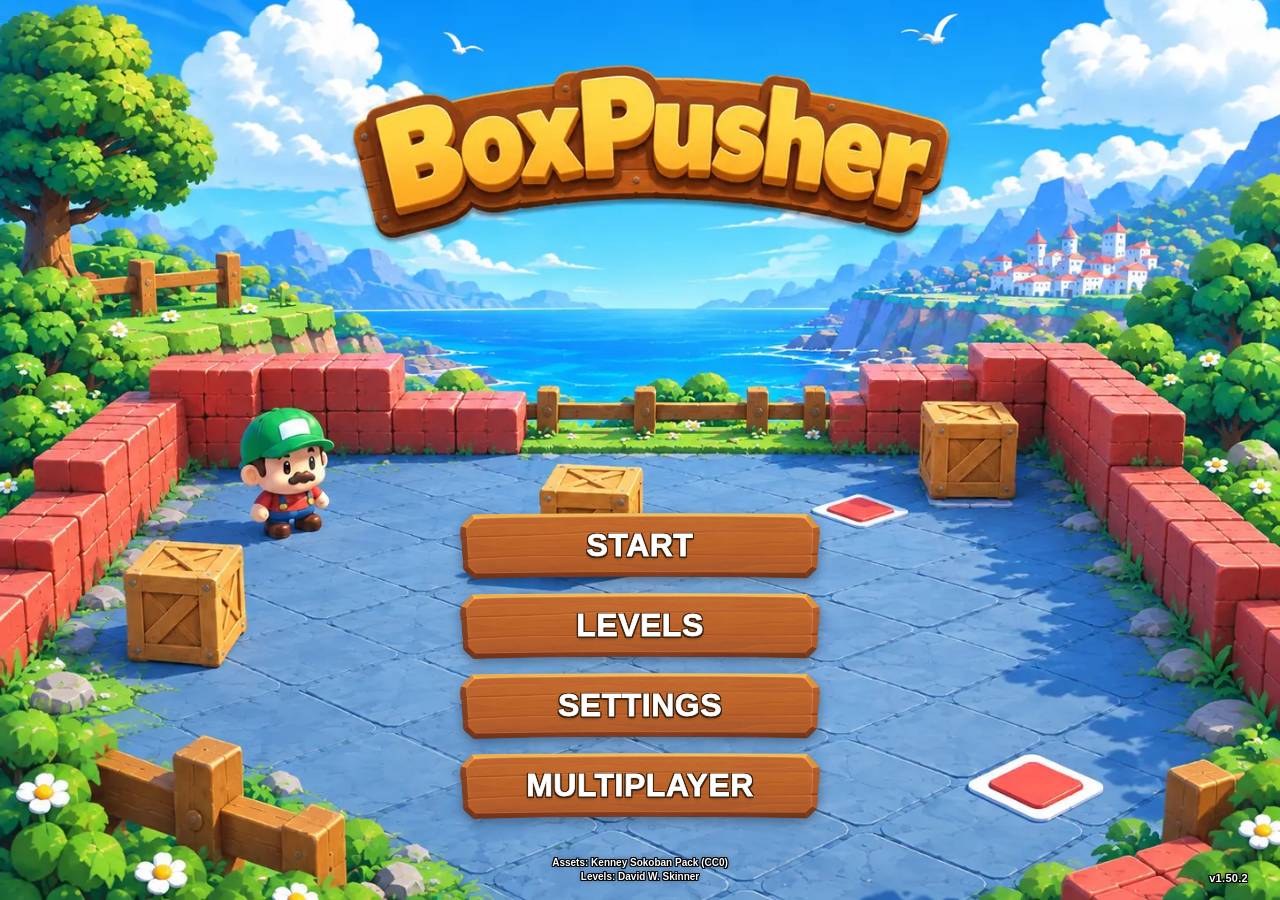
==== commit 2aba0cd3: "Update index.html" ====
--- a/index.html
+++ b/index.html
@@ -5,7 +5,7 @@
 <script>
 /* ===== 版本号：发版只改这一行 =====
    主页版本号和所有子文件(css / js)的 ?v= 缓存参数都从这里生成(避坑 B8)。 */
-var APP_VERSION = '1.50.1';
+var APP_VERSION = '1.50.2';
 </script>
 <meta name="viewport" content="width=device-width, initial-scale=1, maximum-scale=1, user-scalable=no, viewport-fit=cover">
 <meta name="apple-mobile-web-app-capable" content="yes">
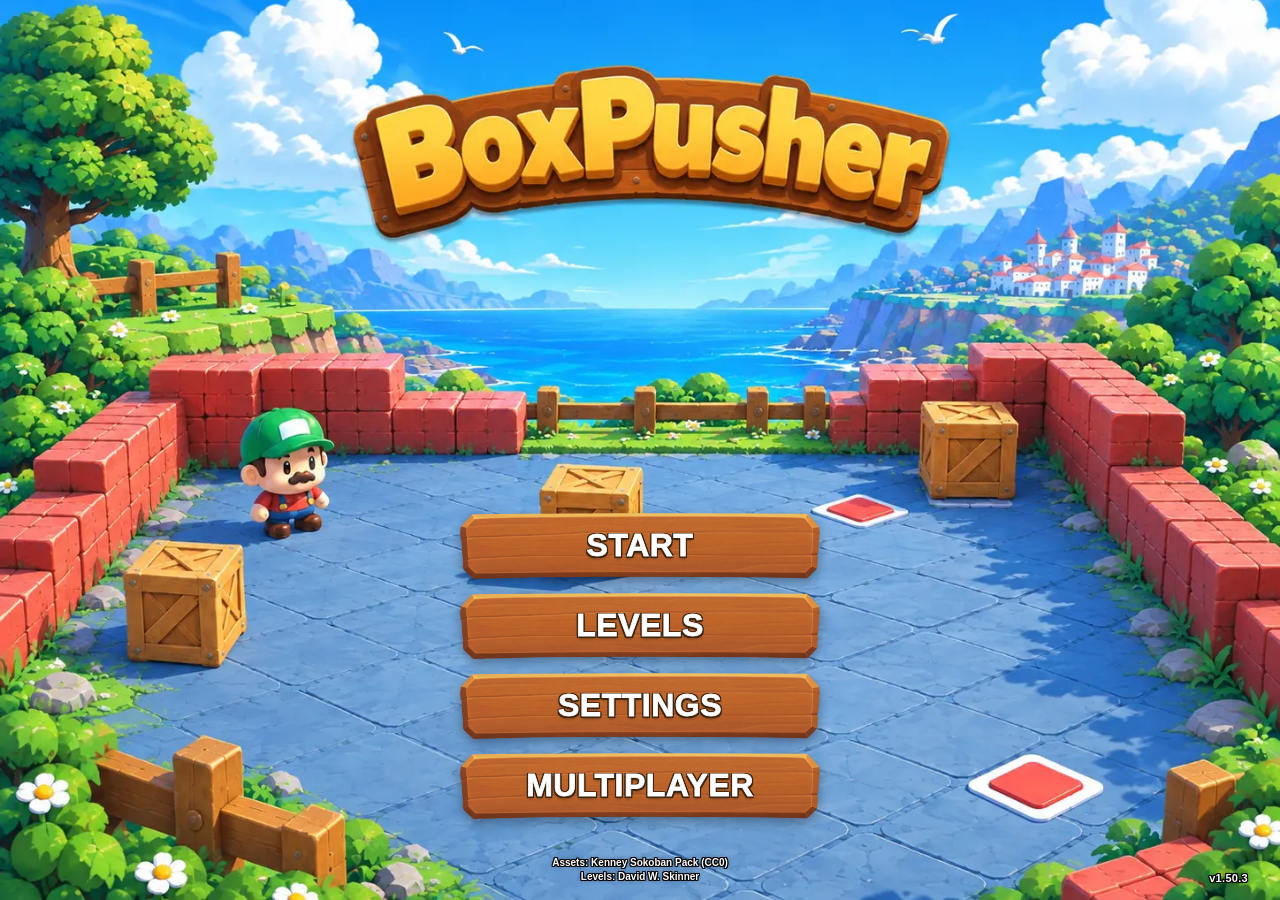
==== commit efdb417e: "Update index.html" ====
--- a/index.html
+++ b/index.html
@@ -5,7 +5,7 @@
 <script>
 /* ===== 版本号：发版只改这一行 =====
    主页版本号和所有子文件(css / js)的 ?v= 缓存参数都从这里生成(避坑 B8)。 */
-var APP_VERSION = '1.50.2';
+var APP_VERSION = '1.50.3';
 </script>
 <meta name="viewport" content="width=device-width, initial-scale=1, maximum-scale=1, user-scalable=no, viewport-fit=cover">
 <meta name="apple-mobile-web-app-capable" content="yes">
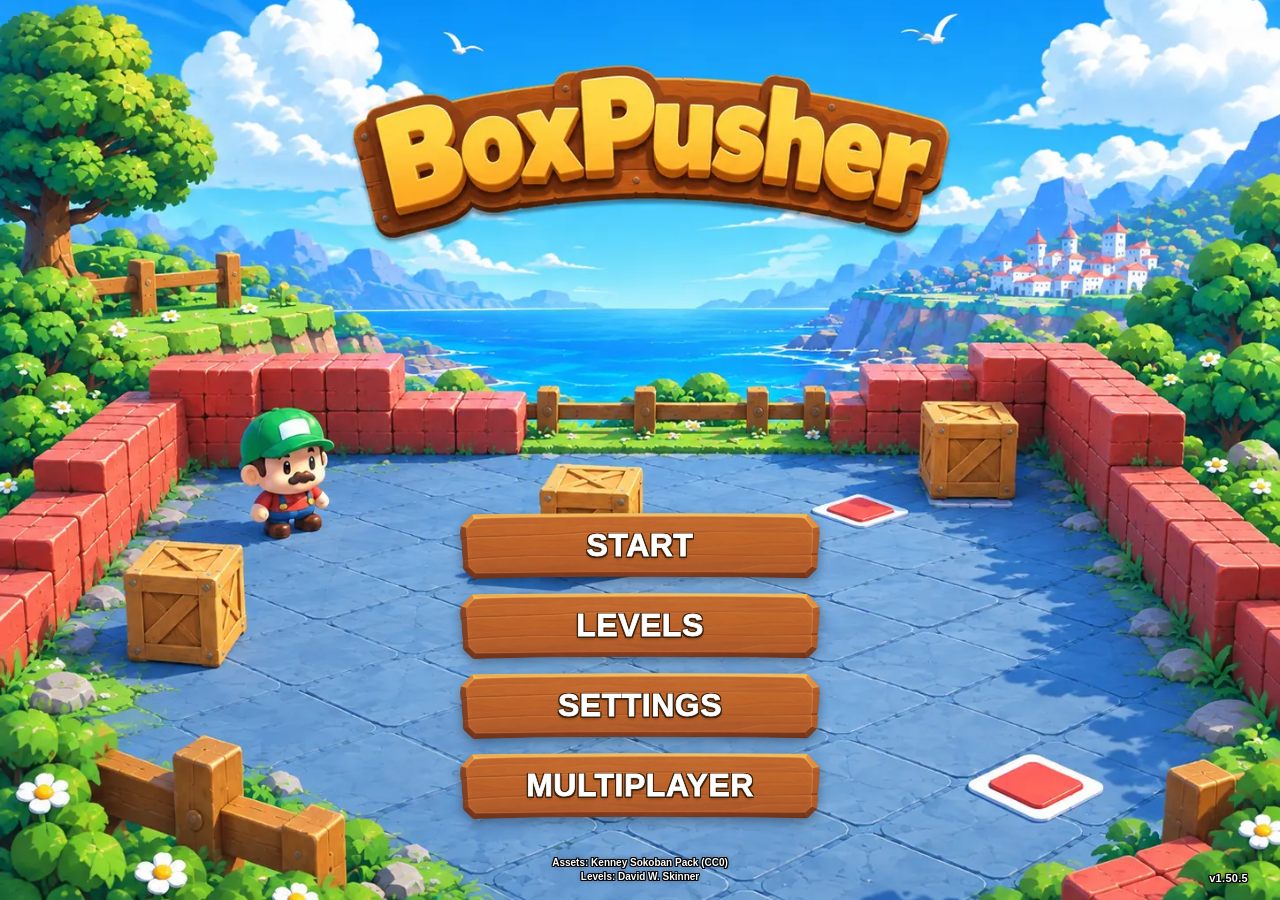
==== commit bb8d21c1: "Update index.html" ====
--- a/index.html
+++ b/index.html
@@ -5,7 +5,7 @@
 <script>
 /* ===== 版本号：发版只改这一行 =====
    主页版本号和所有子文件(css / js)的 ?v= 缓存参数都从这里生成(避坑 B8)。 */
-var APP_VERSION = '1.50.3';
+var APP_VERSION = '1.50.5';
 </script>
 <meta name="viewport" content="width=device-width, initial-scale=1, maximum-scale=1, user-scalable=no, viewport-fit=cover">
 <meta name="apple-mobile-web-app-capable" content="yes">
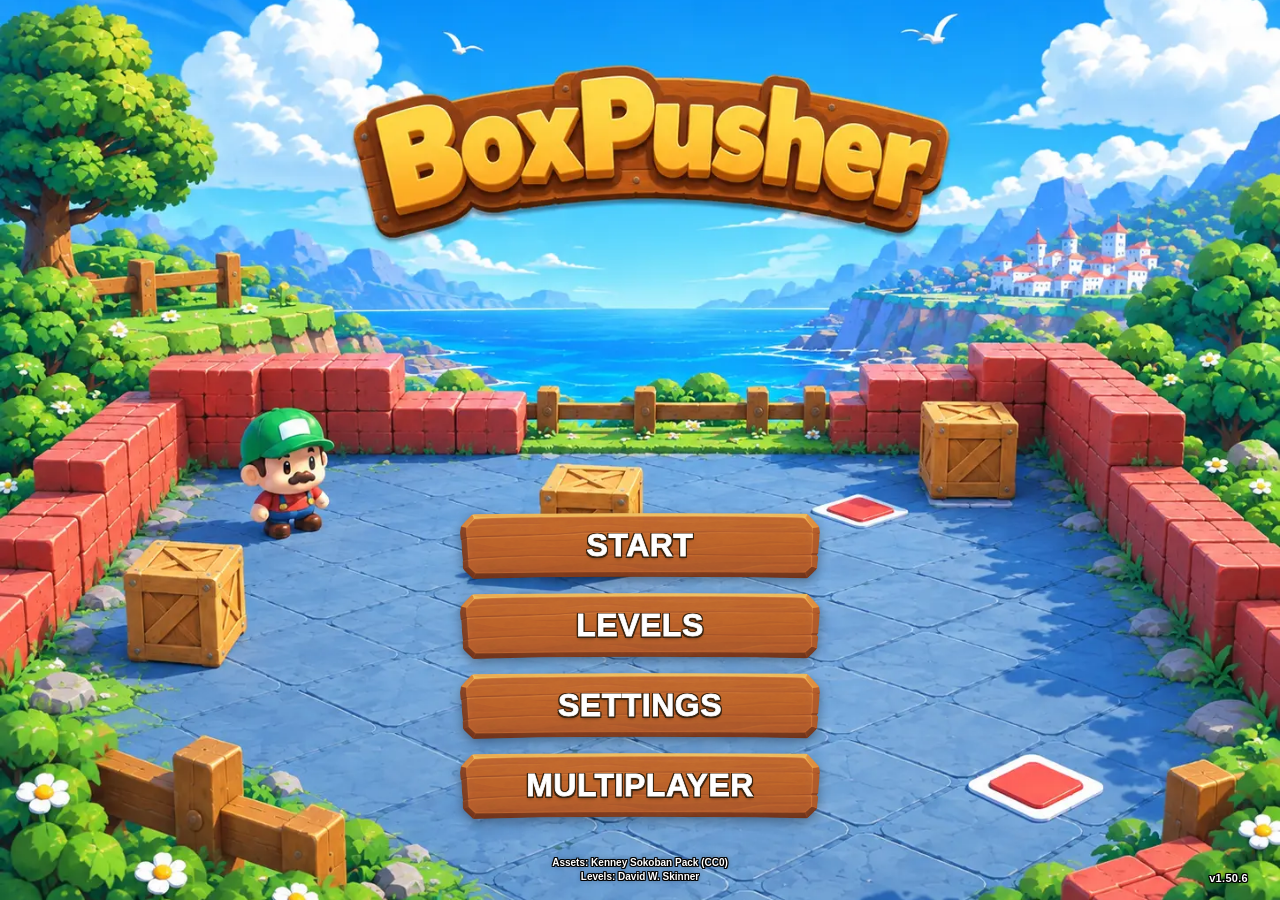
==== commit b8dcede4: "Update index.html" ====
--- a/index.html
+++ b/index.html
@@ -5,7 +5,7 @@
 <script>
 /* ===== 版本号：发版只改这一行 =====
    主页版本号和所有子文件(css / js)的 ?v= 缓存参数都从这里生成(避坑 B8)。 */
-var APP_VERSION = '1.50.5';
+var APP_VERSION = '1.50.6';
 </script>
 <meta name="viewport" content="width=device-width, initial-scale=1, maximum-scale=1, user-scalable=no, viewport-fit=cover">
 <meta name="apple-mobile-web-app-capable" content="yes">
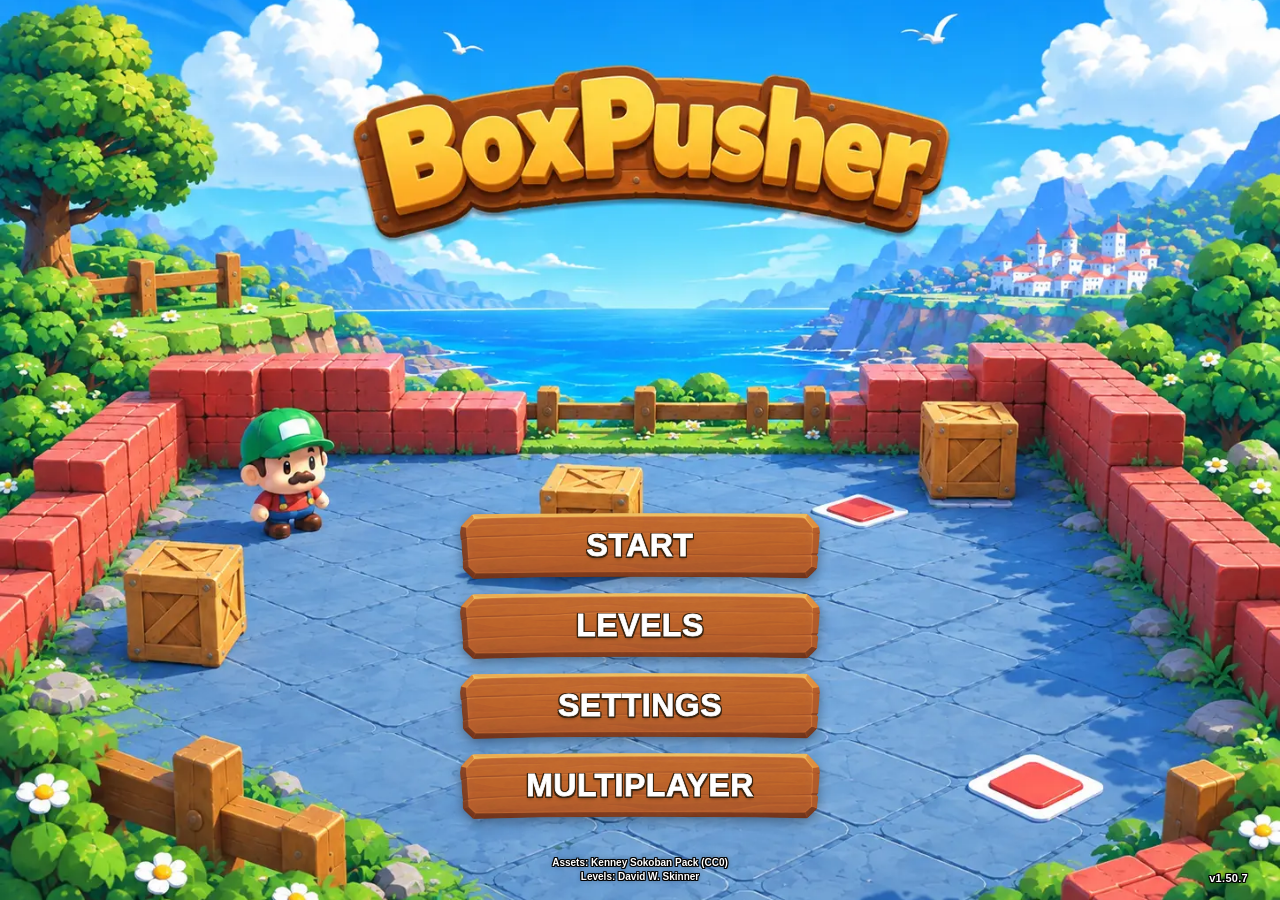
==== commit 0e6e4d17: "Update index.html" ====
--- a/index.html
+++ b/index.html
@@ -5,7 +5,7 @@
 <script>
 /* ===== 版本号：发版只改这一行 =====
    主页版本号和所有子文件(css / js)的 ?v= 缓存参数都从这里生成(避坑 B8)。 */
-var APP_VERSION = '1.50.6';
+var APP_VERSION = '1.50.7';
 </script>
 <meta name="viewport" content="width=device-width, initial-scale=1, maximum-scale=1, user-scalable=no, viewport-fit=cover">
 <meta name="apple-mobile-web-app-capable" content="yes">
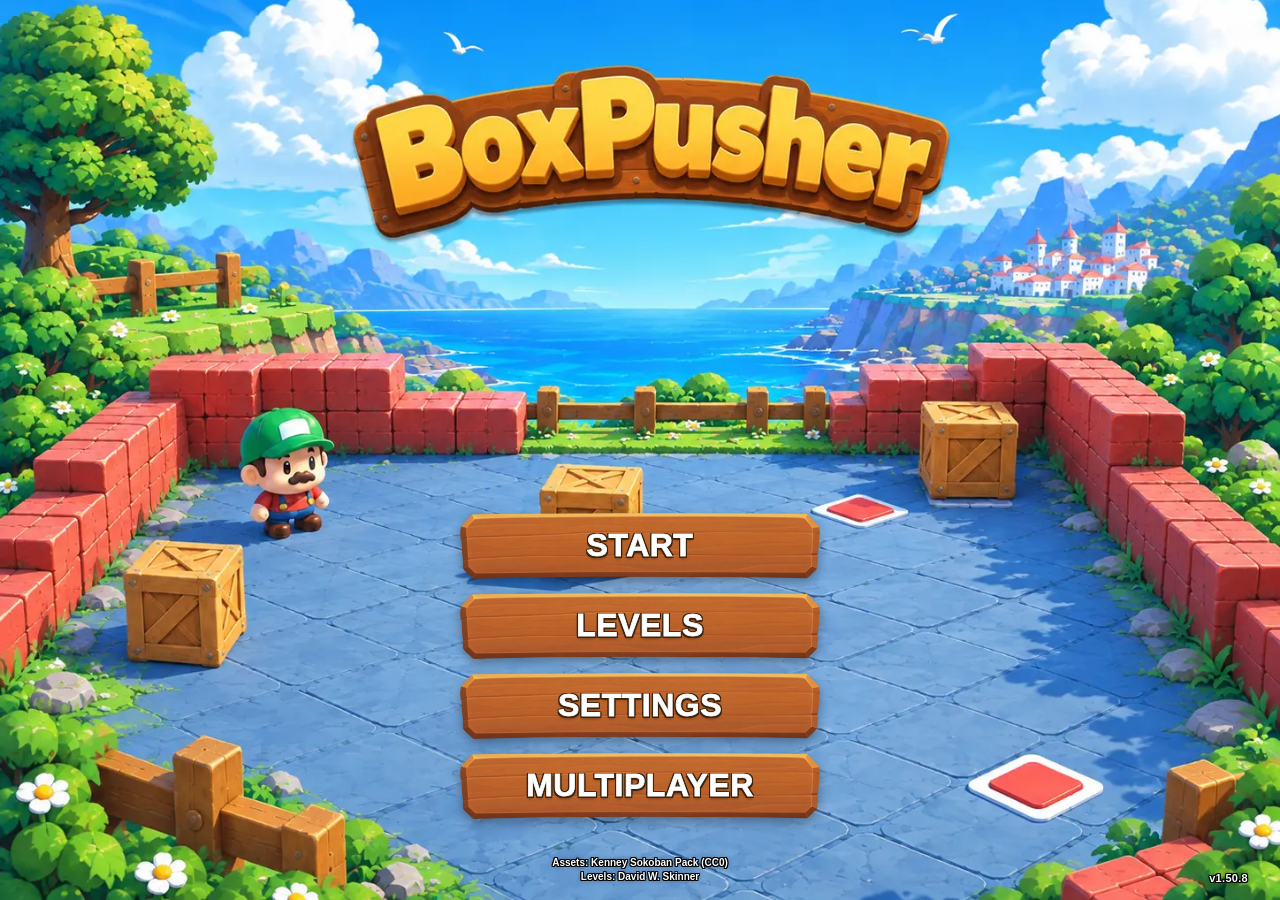
==== commit ee11c1dd: "Update index.html" ====
--- a/index.html
+++ b/index.html
@@ -5,7 +5,7 @@
 <script>
 /* ===== 版本号：发版只改这一行 =====
    主页版本号和所有子文件(css / js)的 ?v= 缓存参数都从这里生成(避坑 B8)。 */
-var APP_VERSION = '1.50.7';
+var APP_VERSION = '1.50.8';
 </script>
 <meta name="viewport" content="width=device-width, initial-scale=1, maximum-scale=1, user-scalable=no, viewport-fit=cover">
 <meta name="apple-mobile-web-app-capable" content="yes">
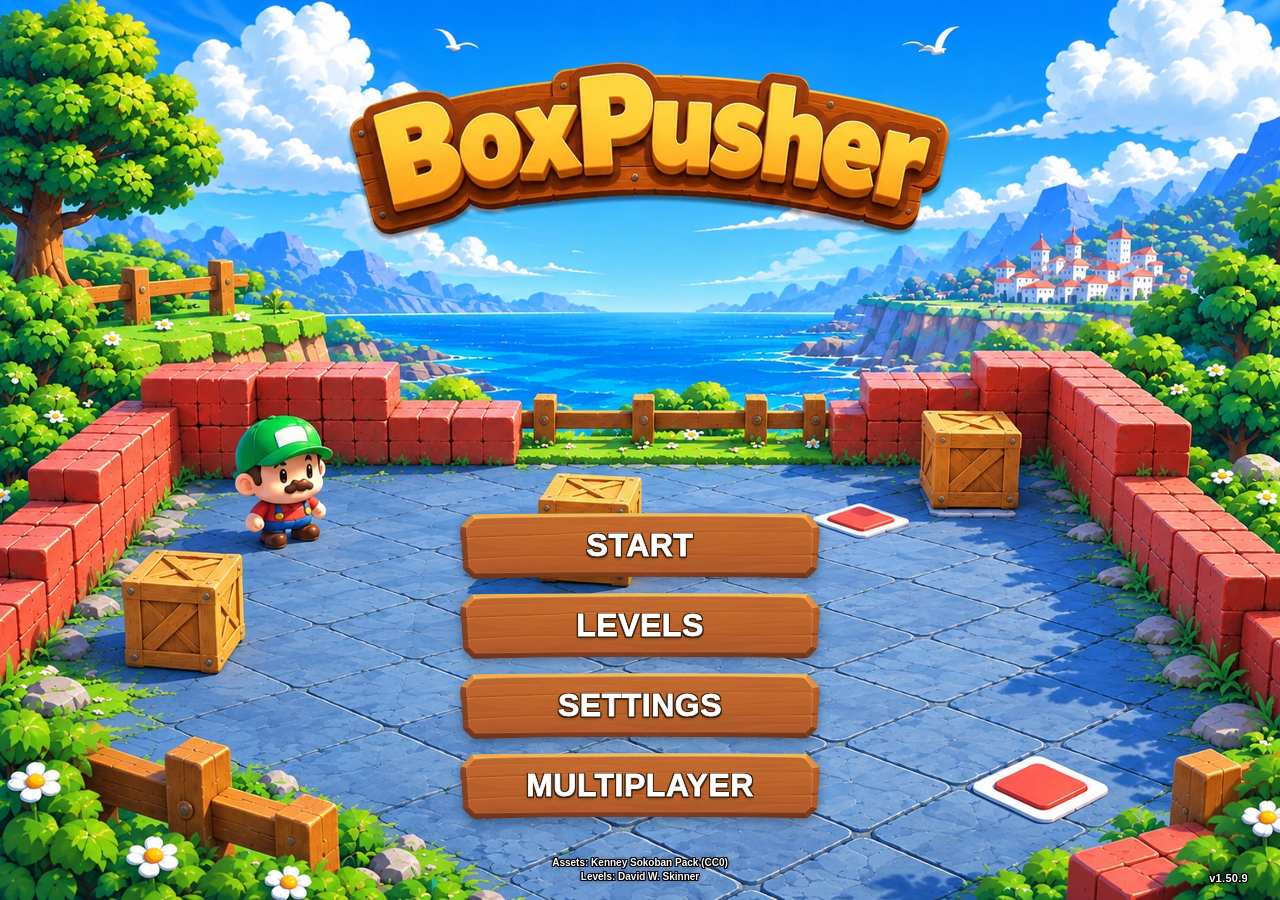
==== commit fb5bcf81: "Update index.html" ====
--- a/index.html
+++ b/index.html
@@ -5,7 +5,7 @@
 <script>
 /* ===== 版本号：发版只改这一行 =====
    主页版本号和所有子文件(css / js)的 ?v= 缓存参数都从这里生成(避坑 B8)。 */
-var APP_VERSION = '1.50.8';
+var APP_VERSION = '1.50.9';
 </script>
 <meta name="viewport" content="width=device-width, initial-scale=1, maximum-scale=1, user-scalable=no, viewport-fit=cover">
 <meta name="apple-mobile-web-app-capable" content="yes">
